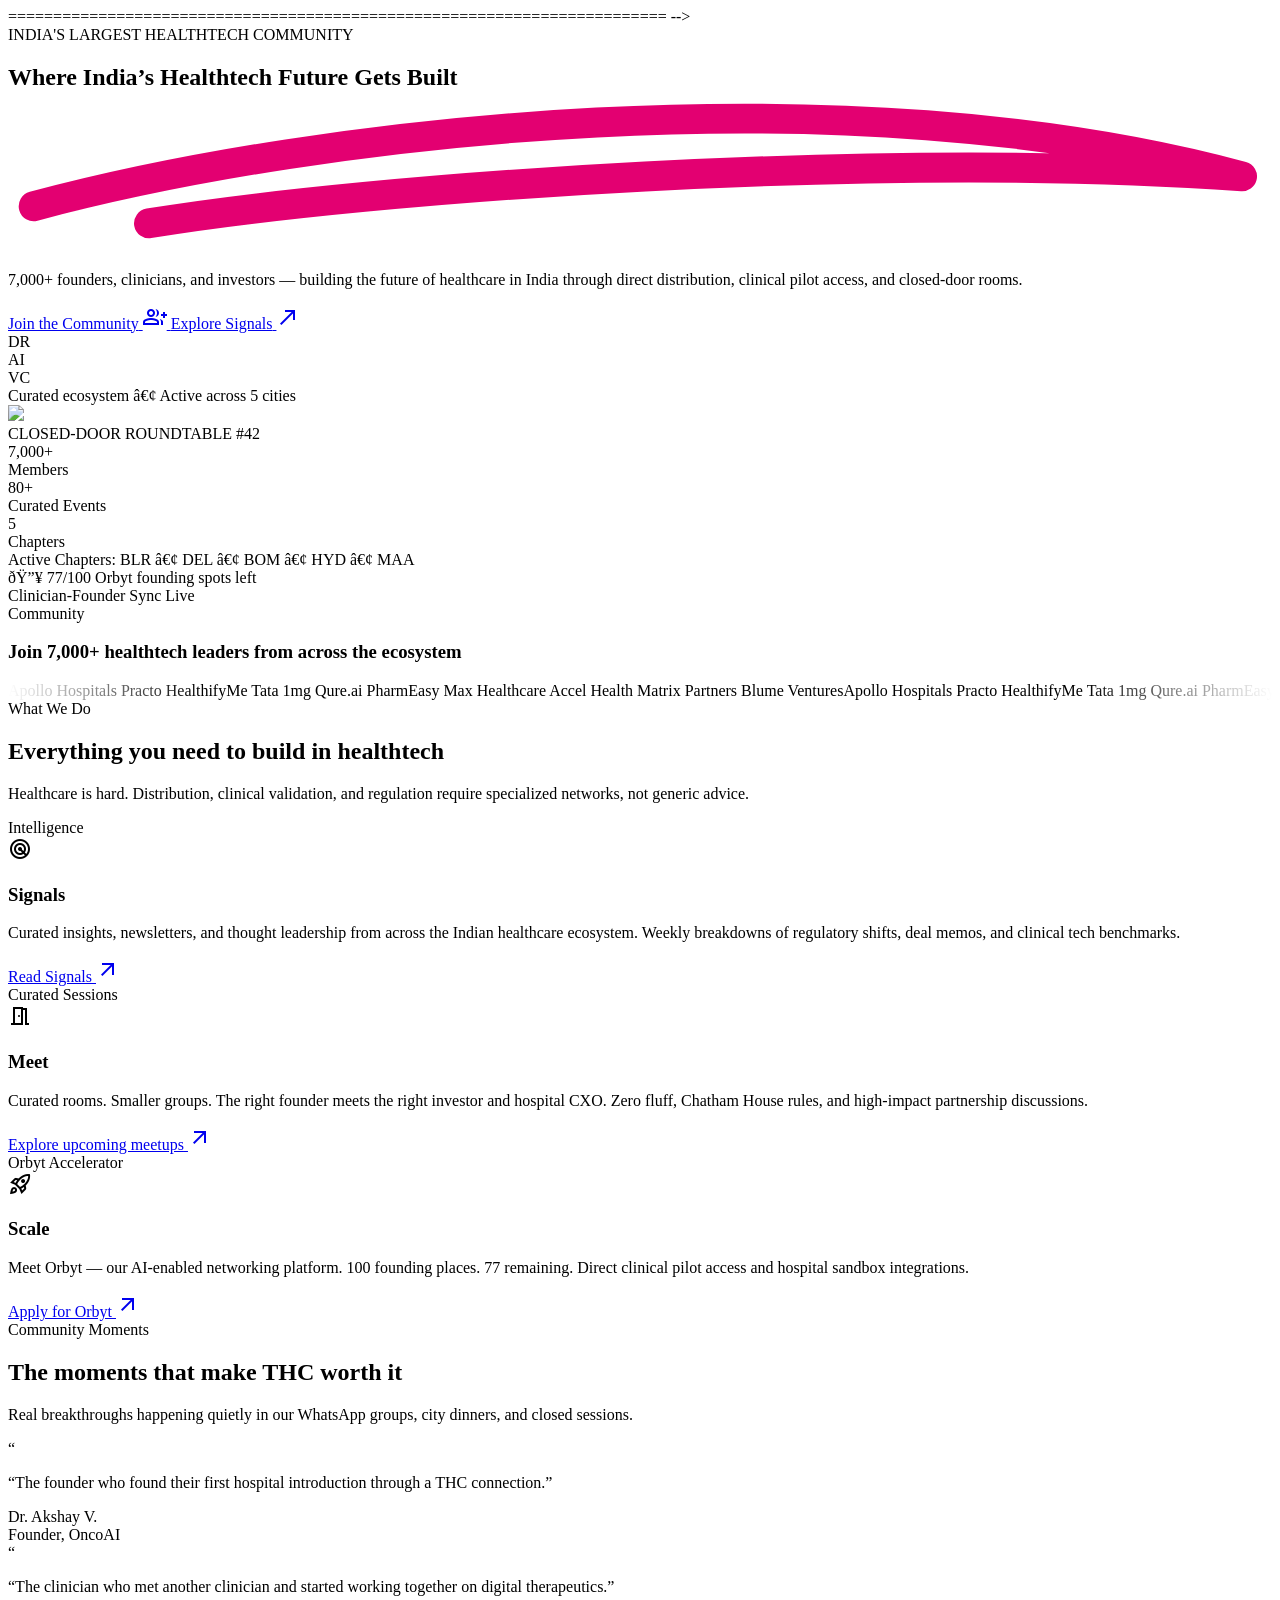
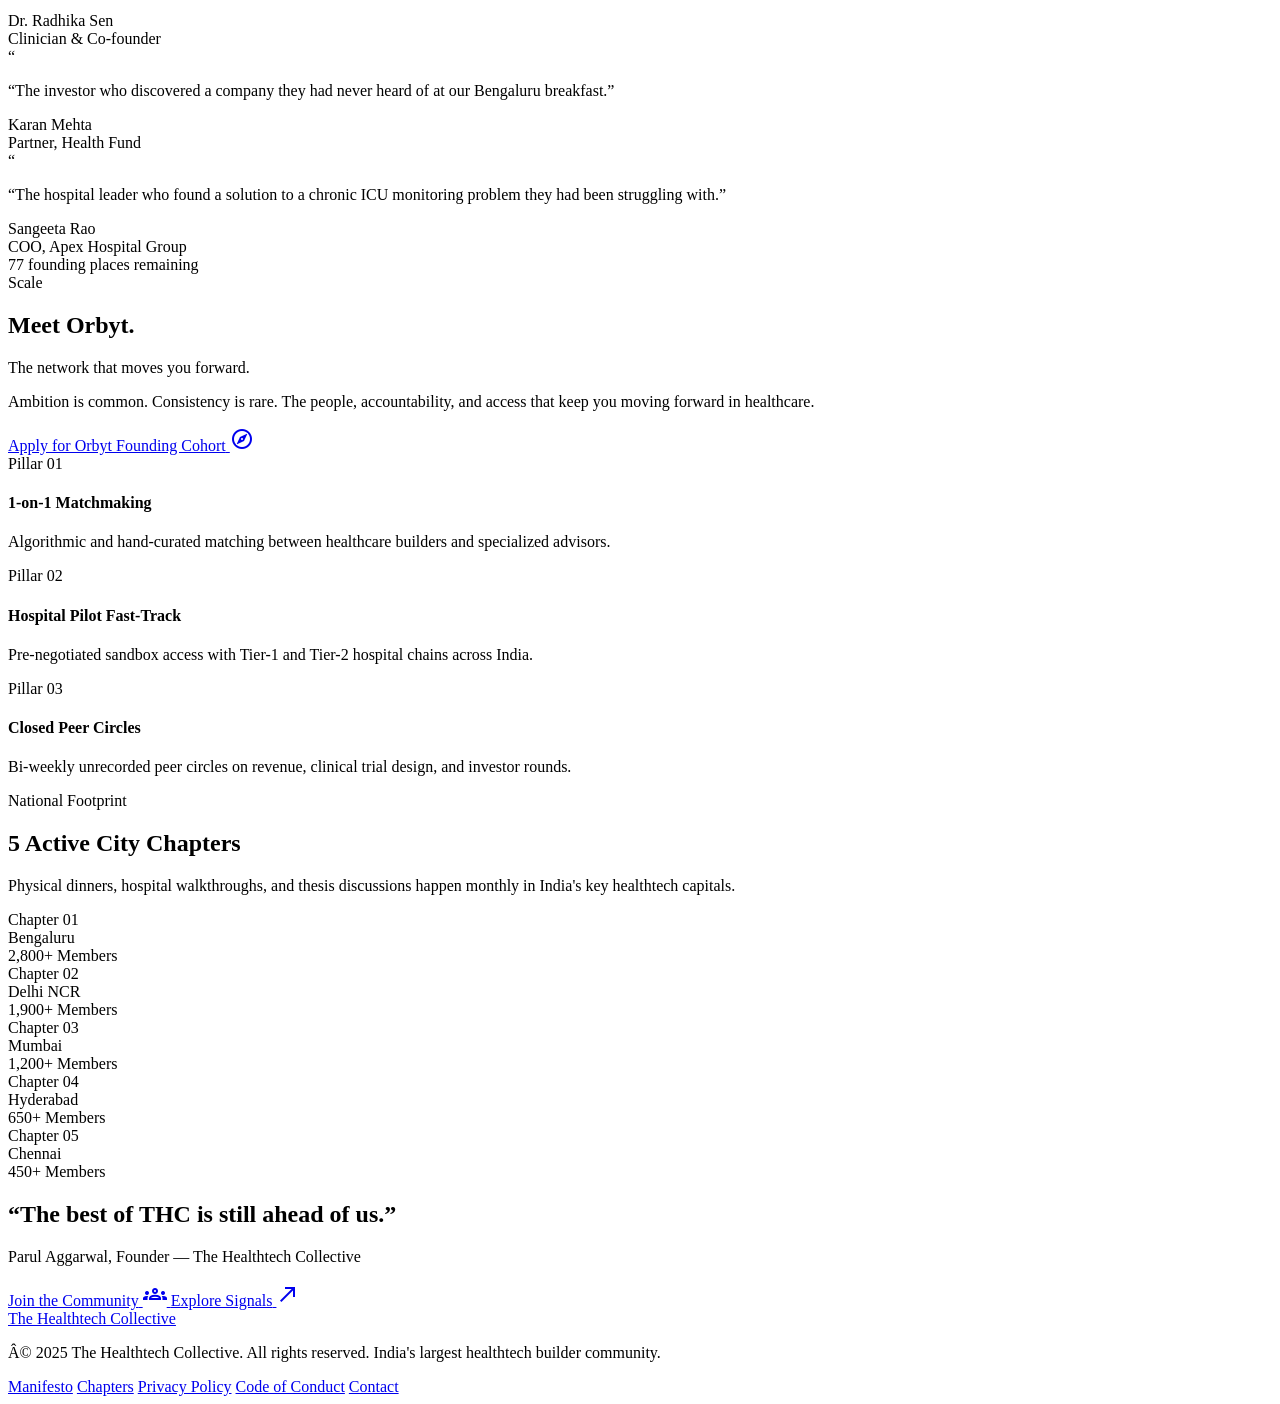
==== v1/index.html @ e07d13de "Update redesign with V4 improvements, V2 Orbyt section, and typography updates" ====
<!DOCTYPE html>



<html class="scroll-smooth" lang="en"><head>

<meta charset="utf-8"/>

<meta content="width=device-width, initial-scale=1.0" name="viewport"/>

<title>The Healthtech Collective | India's Largest Healthtech Community</title>

<!-- Google Fonts: Playfair Display for editorial headlines, DM Sans for body typography -->

<link href="https://fonts.googleapis.com" rel="preconnect"/>

<link crossorigin="" href="https://fonts.gstatic.com" rel="preconnect"/>

<link href="https://fonts.googleapis.com/css2?family=DM+Sans:ital,opsz,wght@0,9..40,300;0,9..40,400;0,9..40,500;0,9..40,600;0,9..40,700;1,9..40,400;1,9..40,500&amp;family=Playfair+Display:ital,wght@0,400;0,500;0,600;0,700;1,400;1,600&amp;family=Public+Sans:wght@400;500;600;700;800;900&amp;display=swap" rel="stylesheet"/>

<!-- Material Symbols Outlined -->

<link href="https://fonts.googleapis.com/css2?family=Material+Symbols+Outlined:wght,FILL@100..700,0..1&amp;display=swap" rel="stylesheet"/>

<link href="https://fonts.googleapis.com/css2?family=Material+Symbols+Outlined:wght,FILL@100..700,0..1&amp;display=swap" rel="stylesheet"/>

<!-- Tailwind CSS via CDN -->

<script src="https://cdn.tailwindcss.com?plugins=forms,container-queries"></script>

<script id="tailwind-config">

    tailwind.config = {

      darkMode: "class",

      theme: {

        extend: {

          colors: {

            surface: "#FAF7F2",

            "on-surface": "#0F0E0D",

            "on-surface-variant": "#4A4744",

            primary: "#E30071",

            "on-primary": "#FFFFFF",

            navy: "#0D1B3E",

            orbyt: "#FF4500",

            "outline-variant": "#0F0E0D"

          },

          borderRadius: {

            "DEFAULT": "0.5rem",

            "lg": "1rem",

            "xl": "1.5rem",

            "full": "9999px"

          },

          fontFamily: {

            headline: ["Public Sans", "sans-serif"],

            display: ["Playfair Display", "serif"],

            serif: ["Playfair Display", "serif"],

            body: ["DM Sans", "sans-serif"],

            label: ["Public Sans", "sans-serif"]

          }

        },

      },

    }

  </script>

<style>

    @keyframes marquee {

      0% { transform: translateX(0%); }

      100% { transform: translateX(-50%); }

    }

    .animate-marquee {

      display: flex;

      width: 200%;

      animation: marquee 32s linear infinite;

    }

    .animate-marquee:hover {

      animation-play-state: paused;

    }

    .mask-fade {

      mask-image: linear-gradient(to right, transparent, black 15%, black 85%, transparent);

      -webkit-mask-image: linear-gradient(to right, transparent, black 15%, black 85%, transparent);

    }

    ::selection {

      background-color: #E30071;

      color: #FAF7F2;

    }

  </style>

</head>

<body class="bg-[#FAF7F2] text-[#0F0E0D] font-body selection:bg-[#E30071] selection:text-white antialiased overflow-x-hidden">


       ========================================================================= -->

<section class="min-h-[942px] pt-36 pb-20 px-8 flex items-center bg-[#FAF7F2] relative overflow-hidden">

<!-- Faint background grain/accent -->

<div class="absolute inset-0 pointer-events-none opacity-40 bg-[radial-gradient(#0F0E0D_0.75px,transparent_0.75px)] [background-size:24px_24px]"></div>

<div class="max-w-7xl mx-auto w-full grid grid-cols-1 md:grid-cols-12 gap-12 items-center relative z-10">

<!-- Left Column (7 cols) -->

<div class="md:col-span-7 flex flex-col items-start">

<!-- Community Badge -->

<div class="inline-flex items-center gap-2 px-3.5 py-1 rounded-full bg-[#0F0E0D]/5 border border-[#0F0E0D]/10 text-[11px] font-bold tracking-[0.08em] uppercase text-[#0F0E0D]/70 mb-6 font-headline">

<span class="w-2 h-2 rounded-full bg-[#E30071] animate-ping"></span>

          INDIA'S LARGEST HEALTHTECH COMMUNITY

        </div>

<!-- Editorial H1 -->

<h1 class="font-serif text-5xl sm:text-6xl lg:text-[70px] leading-[1.06] text-[#0F0E0D] tracking-tight font-normal">

          Where India’s Healthtech Future Gets

          <span class="relative inline-block italic font-serif ml-1 pr-2">

            Built

            <!-- Hand-drawn pink scribble underline curve -->

<svg class="absolute -bottom-2.5 left-0 w-full overflow-visible pointer-events-none" fill="none" viewbox="0 0 148 18" xmlns="http://www.w3.org/2000/svg">

<path d="M3 13.5C36.5 4.5 98.2 -2.5 144.5 10C102.5 7 42.8 11.2 16.5 15.5" stroke="#E30071" stroke-linecap="round" stroke-linejoin="round" stroke-width="3.5"></path>

</svg>

</span>

</h1>

<!-- Subtext -->

<p class="font-body text-lg sm:text-xl text-[#0F0E0D]/70 max-w-xl leading-relaxed mt-7">

          7,000+ founders, clinicians, and investors — building the future of healthcare in India through direct distribution, clinical pilot access, and closed-door rooms.

        </p>

<!-- CTA Cluster -->

<div class="mt-9 flex flex-wrap items-center gap-4">

<a class="bg-[#E30071] text-white font-medium text-base px-8 py-3.5 rounded-full shadow-lg shadow-[#E30071]/25 hover:bg-[#c90064] active:scale-95 transition-all inline-flex items-center gap-2.5" href="#join">

<span>Join the Community</span>

<span class="material-symbols-outlined text-[18px]">group_add</span>

</a>

<a class="border border-[#0F0E0D]/20 hover:border-[#0F0E0D] text-[#0F0E0D] font-medium text-base px-8 py-3.5 rounded-full hover:bg-[#0F0E0D]/5 active:scale-95 transition-all inline-flex items-center gap-2" href="#signals">

<span>Explore Signals</span>

<span class="material-symbols-outlined text-[18px]">north_east</span>

</a>

</div>

<!-- Micro Social Proof below CTAs -->

<div class="mt-8 flex items-center gap-4 text-xs text-[#0F0E0D]/60">

<div class="flex -space-x-2">

<div class="w-7 h-7 rounded-full bg-[#0D1B3E] text-white flex items-center justify-center font-bold text-[10px] border-2 border-[#FAF7F2]">DR</div>

<div class="w-7 h-7 rounded-full bg-[#E30071] text-white flex items-center justify-center font-bold text-[10px] border-2 border-[#FAF7F2]">AI</div>

<div class="w-7 h-7 rounded-full bg-slate-700 text-white flex items-center justify-center font-bold text-[10px] border-2 border-[#FAF7F2]">VC</div>

</div>

<span>Curated ecosystem â€¢ Active across 5 cities</span>

</div>

</div>

<!-- Right Column (5 cols) - Interactive Editorial Card Stack -->

<div class="md:col-span-5 relative">

<div class="relative bg-white/80 backdrop-blur-md border border-[#0F0E0D]/10 rounded-3xl p-8 shadow-xl shadow-[#0F0E0D]/5">

<!-- Main Hero Image Context -->

<div class="relative w-full h-56 rounded-2xl overflow-hidden mb-6 border border-[#0F0E0D]/10 bg-[#FAF7F2]">

<img class="w-full h-full object-cover" data-alt="A sophisticated editorial photograph of diverse Indian healthcare innovators and doctors collaborating closely around a sleek wooden conference table in a sunlit Bangalore innovation studio. Natural warm lighting highlights thoughtful discussion, notebooks, medical technology devices, and espresso cups. The overall visual aesthetic is polished, warm cream, high-end editorial and authentic." src="https://lh3.googleusercontent.com/aida-public/[base64]"/>

<div class="absolute top-3 left-3 bg-[#FAF7F2]/90 backdrop-blur-md px-3 py-1 rounded-full border border-[#0F0E0D]/10 text-[10px] font-bold tracking-wider text-[#0F0E0D] uppercase font-headline">

              CLOSED-DOOR ROUNDTABLE #42

            </div>

</div>

<!-- Stat Matrix Grid -->

<div class="grid grid-cols-3 gap-4 pb-6 border-b border-[#0F0E0D]/10 text-center">

<div>

<div class="font-serif text-2xl font-bold text-[#0F0E0D]">7,000+</div>

<div class="text-[11px] uppercase tracking-wider text-[#0F0E0D]/60 font-semibold font-headline mt-1">Members</div>

</div>

<div class="border-x border-[#0F0E0D]/10">

<div class="font-serif text-2xl font-bold text-[#0F0E0D]">80+</div>

<div class="text-[11px] uppercase tracking-wider text-[#0F0E0D]/60 font-semibold font-headline mt-1">Curated Events</div>

</div>

<div>

<div class="font-serif text-2xl font-bold text-[#0F0E0D]">5</div>

<div class="text-[11px] uppercase tracking-wider text-[#0F0E0D]/60 font-semibold font-headline mt-1">Chapters</div>

</div>

</div>

<!-- Chapters Footprint -->

<div class="mt-5 flex items-center justify-between">

<span class="text-xs font-medium text-[#0F0E0D]/70">Active Chapters:</span>

<span class="text-xs font-semibold text-[#0F0E0D]">BLR â€¢ DEL â€¢ BOM â€¢ HYD â€¢ MAA</span>

</div>

</div>

<!-- Floating Scarcity Pill Badge -->

<div class="absolute -bottom-5 -left-4 bg-[#0D1B3E] text-white px-4 py-2.5 rounded-full text-xs font-semibold shadow-lg shadow-[#0D1B3E]/30 flex items-center gap-2 border border-white/10">

<span class="text-base">ðŸ”¥</span>

<span>77/100 Orbyt founding spots left</span>

</div>

<!-- Floating Clinician tag badge top right -->

<div class="absolute -top-4 -right-3 bg-white border border-[#0F0E0D]/10 text-[#0F0E0D] px-3.5 py-1.5 rounded-full text-xs font-medium shadow-md flex items-center gap-2">

<span class="w-2 h-2 rounded-full bg-emerald-500"></span>

<span>Clinician-Founder Sync Live</span>

</div>

</div>

</div>

</section>

<!-- =========================================================================

       3. SOCIAL PROOF LOGO STRIP (Marquee)

       ========================================================================= -->

<section class="bg-[#FAF7F2] py-14 border-y border-[#0F0E0D]/10 overflow-hidden">

<div class="max-w-7xl mx-auto px-8 mb-6 text-center">

<span class="block uppercase text-[#E30071] text-[11px] font-bold tracking-[0.15em] mb-2 font-headline">Community</span>

<h3 class="text-xl md:text-2xl font-medium text-[#0F0E0D]">

        Join 7,000+ healthtech leaders from across the ecosystem

      </h3>

</div>

<!-- Infinite Marquee with linear fade masks -->

<div class="relative w-full overflow-hidden mask-fade py-3">

<div class="animate-marquee flex items-center gap-12 whitespace-nowrap">

<!-- Logo Text Badges Loop 1 -->

<div class="flex items-center gap-12 text-[#0F0E0D]/70 font-headline font-bold text-lg tracking-tight">

<span class="px-5 py-2.5 rounded-xl bg-white/60 border border-[#0F0E0D]/10 flex items-center gap-2"><span class="w-2 h-2 rounded-full bg-[#0D1B3E]"></span>Apollo Hospitals</span>

<span class="px-5 py-2.5 rounded-xl bg-white/60 border border-[#0F0E0D]/10 flex items-center gap-2"><span class="w-2 h-2 rounded-full bg-cyan-600"></span>Practo</span>

<span class="px-5 py-2.5 rounded-xl bg-white/60 border border-[#0F0E0D]/10 flex items-center gap-2"><span class="w-2 h-2 rounded-full bg-rose-600"></span>HealthifyMe</span>

<span class="px-5 py-2.5 rounded-xl bg-white/60 border border-[#0F0E0D]/10 flex items-center gap-2"><span class="w-2 h-2 rounded-full bg-amber-500"></span>Tata 1mg</span>

<span class="px-5 py-2.5 rounded-xl bg-white/60 border border-[#0F0E0D]/10 flex items-center gap-2"><span class="w-2 h-2 rounded-full bg-blue-500"></span>Qure.ai</span>

<span class="px-5 py-2.5 rounded-xl bg-white/60 border border-[#0F0E0D]/10 flex items-center gap-2"><span class="w-2 h-2 rounded-full bg-indigo-500"></span>PharmEasy</span>

<span class="px-5 py-2.5 rounded-xl bg-white/60 border border-[#0F0E0D]/10 flex items-center gap-2"><span class="w-2 h-2 rounded-full bg-emerald-600"></span>Max Healthcare</span>

<span class="px-5 py-2.5 rounded-xl bg-white/60 border border-[#0F0E0D]/10 flex items-center gap-2"><span class="w-2 h-2 rounded-full bg-slate-800"></span>Accel Health</span>

<span class="px-5 py-2.5 rounded-xl bg-white/60 border border-[#0F0E0D]/10 flex items-center gap-2"><span class="w-2 h-2 rounded-full bg-purple-600"></span>Matrix Partners</span>

<span class="px-5 py-2.5 rounded-xl bg-white/60 border border-[#0F0E0D]/10 flex items-center gap-2"><span class="w-2 h-2 rounded-full bg-teal-600"></span>Blume Ventures</span>

</div>

<!-- Logo Text Badges Loop 2 (Duplicate for Seamless Marquee) -->

<div class="flex items-center gap-12 text-[#0F0E0D]/70 font-headline font-bold text-lg tracking-tight">

<span class="px-5 py-2.5 rounded-xl bg-white/60 border border-[#0F0E0D]/10 flex items-center gap-2"><span class="w-2 h-2 rounded-full bg-[#0D1B3E]"></span>Apollo Hospitals</span>

<span class="px-5 py-2.5 rounded-xl bg-white/60 border border-[#0F0E0D]/10 flex items-center gap-2"><span class="w-2 h-2 rounded-full bg-cyan-600"></span>Practo</span>

<span class="px-5 py-2.5 rounded-xl bg-white/60 border border-[#0F0E0D]/10 flex items-center gap-2"><span class="w-2 h-2 rounded-full bg-rose-600"></span>HealthifyMe</span>

<span class="px-5 py-2.5 rounded-xl bg-white/60 border border-[#0F0E0D]/10 flex items-center gap-2"><span class="w-2 h-2 rounded-full bg-amber-500"></span>Tata 1mg</span>

<span class="px-5 py-2.5 rounded-xl bg-white/60 border border-[#0F0E0D]/10 flex items-center gap-2"><span class="w-2 h-2 rounded-full bg-blue-500"></span>Qure.ai</span>

<span class="px-5 py-2.5 rounded-xl bg-white/60 border border-[#0F0E0D]/10 flex items-center gap-2"><span class="w-2 h-2 rounded-full bg-indigo-500"></span>PharmEasy</span>

<span class="px-5 py-2.5 rounded-xl bg-white/60 border border-[#0F0E0D]/10 flex items-center gap-2"><span class="w-2 h-2 rounded-full bg-emerald-600"></span>Max Healthcare</span>

<span class="px-5 py-2.5 rounded-xl bg-white/60 border border-[#0F0E0D]/10 flex items-center gap-2"><span class="w-2 h-2 rounded-full bg-slate-800"></span>Accel Health</span>

<span class="px-5 py-2.5 rounded-xl bg-white/60 border border-[#0F0E0D]/10 flex items-center gap-2"><span class="w-2 h-2 rounded-full bg-purple-600"></span>Matrix Partners</span>

<span class="px-5 py-2.5 rounded-xl bg-white/60 border border-[#0F0E0D]/10 flex items-center gap-2"><span class="w-2 h-2 rounded-full bg-teal-600"></span>Blume Ventures</span>

</div>

</div>

</div>

</section>

<!-- =========================================================================

       4. PILLARS SECTION (Stark Contrast: Ink-Dark Navy #0D1B3E)

       ========================================================================= -->

<section class="bg-[#0D1B3E] py-28 px-8 text-white relative overflow-hidden" id="pillars">

<!-- Ambient radial glow behind cards -->

<div class="absolute -top-40 -right-40 w-96 h-96 bg-[#7F30D0]/20 rounded-full blur-3xl pointer-events-none"></div>

<div class="absolute -bottom-40 -left-40 w-96 h-96 bg-cyan-500/15 rounded-full blur-3xl pointer-events-none"></div>

<div class="max-w-7xl mx-auto relative z-10">

<!-- Section Header -->

<div class="max-w-3xl">

<span class="text-cyan-300 uppercase text-[11px] font-bold tracking-[0.15em] block mb-3 font-headline">What We Do</span>

<h2 class="font-serif text-4xl sm:text-5xl font-normal text-white leading-tight">

          Everything you need to build in healthtech

        </h2>

<p class="text-white/70 text-lg sm:text-xl mt-4 leading-relaxed font-body">

          Healthcare is hard. Distribution, clinical validation, and regulation require specialized networks, not generic advice.

        </p>

</div>

<!-- 3 Pillar Cards Grid -->

<div class="grid grid-cols-1 md:grid-cols-3 gap-8 mt-16" id="signals">

<!-- Card 1: Signals -->

<div class="bg-white/[0.04] border border-white/10 rounded-3xl p-8 hover:bg-white/[0.08] hover:border-cyan-400/40 transition-all duration-300 flex flex-col justify-between group">

<div>

<div class="flex items-center justify-between mb-8">

<span class="text-[10px] uppercase font-bold tracking-[0.15em] text-cyan-400 font-headline bg-cyan-400/10 px-3 py-1 rounded-full border border-cyan-400/20">

                Intelligence

              </span>

<div class="w-12 h-12 rounded-2xl bg-cyan-400/10 border border-cyan-400/20 flex items-center justify-center text-cyan-300 group-hover:scale-110 transition-transform">

<span class="material-symbols-outlined text-[24px]">radar</span>

</div>

</div>

<h3 class="font-serif text-2xl text-white mb-3 font-normal">Signals</h3>

<p class="text-white/70 text-base leading-relaxed font-body">

              Curated insights, newsletters, and thought leadership from across the Indian healthcare ecosystem. Weekly breakdowns of regulatory shifts, deal memos, and clinical tech benchmarks.

            </p>

</div>

<div class="mt-8 pt-6 border-t border-white/10">

<a class="text-cyan-300 group-hover:text-cyan-200 text-sm font-semibold inline-flex items-center gap-1.5 transition-colors" href="#signals">

<span>Read Signals</span>

<span class="material-symbols-outlined text-[16px]">arrow_outward</span>

</a>

</div>

</div>

<!-- Card 2: Meet -->

<div class="bg-white/[0.04] border border-white/10 rounded-3xl p-8 hover:bg-white/[0.08] hover:border-amber-300/40 transition-all duration-300 flex flex-col justify-between group">

<div>

<div class="flex items-center justify-between mb-8">

<span class="text-[10px] uppercase font-bold tracking-[0.15em] text-amber-300 font-headline bg-amber-300/10 px-3 py-1 rounded-full border border-amber-300/20">

                Curated Sessions

              </span>

<div class="w-12 h-12 rounded-2xl bg-amber-300/10 border border-amber-300/20 flex items-center justify-center text-amber-200 group-hover:scale-110 transition-transform">

<span class="material-symbols-outlined text-[24px]">meeting_room</span>

</div>

</div>

<h3 class="font-serif text-2xl text-white mb-3 font-normal">Meet</h3>

<p class="text-white/70 text-base leading-relaxed font-body">

              Curated rooms. Smaller groups. The right founder meets the right investor and hospital CXO. Zero fluff, Chatham House rules, and high-impact partnership discussions.

            </p>

</div>

<div class="mt-8 pt-6 border-t border-white/10">

<a class="text-amber-200 group-hover:text-amber-100 text-sm font-semibold inline-flex items-center gap-1.5 transition-colors" href="#pillars">

<span>Explore upcoming meetups</span>

<span class="material-symbols-outlined text-[16px]">arrow_outward</span>

</a>

</div>

</div>

<!-- Card 3: Scale (Orbyt) -->

<div class="bg-white/[0.04] border border-white/10 rounded-3xl p-8 hover:bg-white/[0.08] hover:border-rose-400/40 transition-all duration-300 flex flex-col justify-between group">

<div>

<div class="flex items-center justify-between mb-8">

<span class="text-[10px] uppercase font-bold tracking-[0.15em] text-rose-400 font-headline bg-rose-400/10 px-3 py-1 rounded-full border border-rose-400/20">

                Orbyt Accelerator

              </span>

<div class="w-12 h-12 rounded-2xl bg-rose-400/10 border border-rose-400/20 flex items-center justify-center text-rose-300 group-hover:scale-110 transition-transform">

<span class="material-symbols-outlined text-[24px]">rocket_launch</span>

</div>

</div>

<h3 class="font-serif text-2xl text-white mb-3 font-normal">Scale</h3>

<p class="text-white/70 text-base leading-relaxed font-body">

              Meet Orbyt — our AI-enabled networking platform. 100 founding places. 77 remaining. Direct clinical pilot access and hospital sandbox integrations.

            </p>

</div>

<div class="mt-8 pt-6 border-t border-white/10">

<a class="text-rose-300 group-hover:text-rose-200 text-sm font-semibold inline-flex items-center gap-1.5 transition-colors" href="#orbyt">

<span>Apply for Orbyt</span>

<span class="material-symbols-outlined text-[16px]">arrow_outward</span>

</a>

</div>

</div>

</div>

</div>

</section>

<!-- =========================================================================

       5. IMPACT STORIES

       ========================================================================= -->

<section class="bg-[#FAF7F2] py-28 px-8" id="impact">

<div class="max-w-7xl mx-auto">

<!-- Section Header -->

<div class="max-w-3xl">

<span class="uppercase text-[#E30071] text-[11px] font-bold tracking-[0.15em] block mb-3 font-headline">Community Moments</span>

<h2 class="font-serif text-4xl sm:text-5xl text-[#0F0E0D] font-normal leading-tight">

          The moments that make THC worth it

        </h2>

<p class="text-[#0F0E0D]/65 text-lg mt-3 font-body">

          Real breakthroughs happening quietly in our WhatsApp groups, city dinners, and closed sessions.

        </p>

</div>

<!-- 4 Quote Cards Grid -->

<div class="grid grid-cols-1 sm:grid-cols-2 lg:grid-cols-4 gap-6 mt-16">

<!-- Quote Card 1 -->

<div class="bg-white/80 border border-[#0F0E0D]/10 p-7 rounded-2xl shadow-sm hover:border-[#0F0E0D]/30 transition-all flex flex-col justify-between group">

<div>

<div class="text-[#E30071] font-serif text-4xl mb-4 leading-none">“</div>

<p class="font-body text-[#0F0E0D] text-base leading-relaxed italic">

              “The founder who found their first hospital introduction through a THC connection.”

            </p>

</div>

<div class="mt-8 pt-5 border-t border-[#0F0E0D]/10">

<div class="font-bold text-sm text-[#0F0E0D]">Dr. Akshay V.</div>

<div class="inline-block mt-1 text-[11px] uppercase font-semibold tracking-wider text-[#0F0E0D]/60 bg-[#0F0E0D]/5 px-2.5 py-0.5 rounded-full font-headline">

              Founder, OncoAI

            </div>

</div>

</div>

<!-- Quote Card 2 -->

<div class="bg-white/80 border border-[#0F0E0D]/10 p-7 rounded-2xl shadow-sm hover:border-[#0F0E0D]/30 transition-all flex flex-col justify-between group">

<div>

<div class="text-[#E30071] font-serif text-4xl mb-4 leading-none">“</div>

<p class="font-body text-[#0F0E0D] text-base leading-relaxed italic">

              “The clinician who met another clinician and started working together on digital therapeutics.”

            </p>

</div>

<div class="mt-8 pt-5 border-t border-[#0F0E0D]/10">

<div class="font-bold text-sm text-[#0F0E0D]">Dr. Radhika Sen</div>

<div class="inline-block mt-1 text-[11px] uppercase font-semibold tracking-wider text-[#0F0E0D]/60 bg-[#0F0E0D]/5 px-2.5 py-0.5 rounded-full font-headline">

              Clinician &amp; Co-founder

            </div>

</div>

</div>

<!-- Quote Card 3 -->

<div class="bg-white/80 border border-[#0F0E0D]/10 p-7 rounded-2xl shadow-sm hover:border-[#0F0E0D]/30 transition-all flex flex-col justify-between group">

<div>

<div class="text-[#E30071] font-serif text-4xl mb-4 leading-none">“</div>

<p class="font-body text-[#0F0E0D] text-base leading-relaxed italic">

              “The investor who discovered a company they had never heard of at our Bengaluru breakfast.”

            </p>

</div>

<div class="mt-8 pt-5 border-t border-[#0F0E0D]/10">

<div class="font-bold text-sm text-[#0F0E0D]">Karan Mehta</div>

<div class="inline-block mt-1 text-[11px] uppercase font-semibold tracking-wider text-[#0F0E0D]/60 bg-[#0F0E0D]/5 px-2.5 py-0.5 rounded-full font-headline">

              Partner, Health Fund

            </div>

</div>

</div>

<!-- Quote Card 4 -->

<div class="bg-white/80 border border-[#0F0E0D]/10 p-7 rounded-2xl shadow-sm hover:border-[#0F0E0D]/30 transition-all flex flex-col justify-between group">

<div>

<div class="text-[#E30071] font-serif text-4xl mb-4 leading-none">“</div>

<p class="font-body text-[#0F0E0D] text-base leading-relaxed italic">

              “The hospital leader who found a solution to a chronic ICU monitoring problem they had been struggling with.”

            </p>

</div>

<div class="mt-8 pt-5 border-t border-[#0F0E0D]/10">

<div class="font-bold text-sm text-[#0F0E0D]">Sangeeta Rao</div>

<div class="inline-block mt-1 text-[11px] uppercase font-semibold tracking-wider text-[#0F0E0D]/60 bg-[#0F0E0D]/5 px-2.5 py-0.5 rounded-full font-headline">

              COO, Apex Hospital Group

            </div>

</div>

</div>

</div>

</div>

</section>

<!-- =========================================================================

       6. ORBYT SECTION (Pure Black #000000 with Atmospheric Red-Orange Glow)

       ========================================================================= -->

<section class="bg-black py-32 px-8 text-white relative overflow-hidden" id="orbyt">

<!-- Atmospheric glows -->

<div class="absolute top-0 right-1/4 w-[500px] h-[500px] bg-[#FF4500]/20 rounded-full blur-[120px] pointer-events-none"></div>

<div class="absolute bottom-0 left-1/4 w-[450px] h-[450px] bg-[#E30071]/15 rounded-full blur-[140px] pointer-events-none"></div>

<div class="max-w-5xl mx-auto text-center relative z-10 flex flex-col items-center">

<!-- Scarcity Badge -->

<div class="inline-flex items-center gap-2 px-4 py-1.5 rounded-full bg-[#FF4500]/10 border border-[#FF4500]/40 text-[#FF4500] text-xs font-semibold uppercase tracking-wider mb-6">

<span class="w-1.5 h-1.5 rounded-full bg-[#FF4500] animate-pulse"></span>

        77 founding places remaining

      </div>

<!-- Small label -->

<span class="text-[#FF4500] uppercase text-xs font-bold tracking-[0.2em] mb-3 block font-headline">

        Scale

      </span>

<!-- Huge Editorial Headline -->

<h2 class="font-serif text-6xl sm:text-7xl lg:text-8xl font-normal text-white mb-4 tracking-tight">

        Meet Orbyt.

      </h2>

<!-- Subheading -->

<p class="text-2xl sm:text-3xl text-white/90 font-light mb-6">

        The network that moves you forward.

      </p>

<!-- Body Copy -->

<p class="text-white/65 max-w-2xl text-lg sm:text-xl font-body leading-relaxed mb-12">

        Ambition is common. Consistency is rare. The people, accountability, and access that keep you moving forward in healthcare.

      </p>

<!-- CTA Button -->

<a class="bg-gradient-to-r from-[#FF4500] to-[#E30071] text-white font-semibold text-base px-10 py-4 rounded-full shadow-xl shadow-[#FF4500]/30 hover:opacity-95 active:scale-95 transition-all inline-flex items-center gap-3" href="#join">

<span>Apply for Orbyt Founding Cohort</span>

<span class="material-symbols-outlined text-[20px]">explore</span>

</a>

<!-- Orbyt Feature Highlights Row -->

<div class="grid grid-cols-1 md:grid-cols-3 gap-6 w-full max-w-4xl mt-20 pt-12 border-t border-white/10 text-left">

<div class="p-6 rounded-2xl bg-white/[0.03] border border-white/10">

<div class="text-[#FF4500] font-headline font-bold text-xs uppercase tracking-wider mb-2">Pillar 01</div>

<h4 class="text-white font-semibold text-lg mb-2">1-on-1 Matchmaking</h4>

<p class="text-white/60 text-sm leading-relaxed">Algorithmic and hand-curated matching between healthcare builders and specialized advisors.</p>

</div>

<div class="p-6 rounded-2xl bg-white/[0.03] border border-white/10">

<div class="text-[#FF4500] font-headline font-bold text-xs uppercase tracking-wider mb-2">Pillar 02</div>

<h4 class="text-white font-semibold text-lg mb-2">Hospital Pilot Fast-Track</h4>

<p class="text-white/60 text-sm leading-relaxed">Pre-negotiated sandbox access with Tier-1 and Tier-2 hospital chains across India.</p>

</div>

<div class="p-6 rounded-2xl bg-white/[0.03] border border-white/10">

<div class="text-[#FF4500] font-headline font-bold text-xs uppercase tracking-wider mb-2">Pillar 03</div>

<h4 class="text-white font-semibold text-lg mb-2">Closed Peer Circles</h4>

<p class="text-white/60 text-sm leading-relaxed">Bi-weekly unrecorded peer circles on revenue, clinical trial design, and investor rounds.</p>

</div>

</div>

</div>

</section>

<!-- =========================================================================

       7. CHAPTERS SECTION (City hubs across India)

       ========================================================================= -->

<section class="bg-[#FAF7F2] py-24 px-8 border-b border-[#0F0E0D]/10" id="chapters">

<div class="max-w-7xl mx-auto">

<div class="flex flex-col md:flex-row md:items-end justify-between mb-12">

<div>

<span class="uppercase text-[#E30071] text-[11px] font-bold tracking-[0.15em] block mb-2 font-headline">National Footprint</span>

<h2 class="font-serif text-3xl sm:text-4xl text-[#0F0E0D] font-normal">5 Active City Chapters</h2>

</div>

<p class="text-[#0F0E0D]/65 text-sm sm:text-base max-w-md mt-4 md:mt-0 font-body">

          Physical dinners, hospital walkthroughs, and thesis discussions happen monthly in India's key healthtech capitals.

        </p>

</div>

<div class="grid grid-cols-2 sm:grid-cols-3 lg:grid-cols-5 gap-4">

<div class="p-6 rounded-2xl bg-white/70 border border-[#0F0E0D]/10 hover:border-[#0F0E0D]/30 transition-all">

<div class="text-xs uppercase font-bold tracking-wider text-[#0F0E0D]/50 font-headline">Chapter 01</div>

<div class="text-xl font-serif text-[#0F0E0D] mt-2 mb-1">Bengaluru</div>

<div class="text-xs text-[#0F0E0D]/70">2,800+ Members</div>

</div>

<div class="p-6 rounded-2xl bg-white/70 border border-[#0F0E0D]/10 hover:border-[#0F0E0D]/30 transition-all">

<div class="text-xs uppercase font-bold tracking-wider text-[#0F0E0D]/50 font-headline">Chapter 02</div>

<div class="text-xl font-serif text-[#0F0E0D] mt-2 mb-1">Delhi NCR</div>

<div class="text-xs text-[#0F0E0D]/70">1,900+ Members</div>

</div>

<div class="p-6 rounded-2xl bg-white/70 border border-[#0F0E0D]/10 hover:border-[#0F0E0D]/30 transition-all">

<div class="text-xs uppercase font-bold tracking-wider text-[#0F0E0D]/50 font-headline">Chapter 03</div>

<div class="text-xl font-serif text-[#0F0E0D] mt-2 mb-1">Mumbai</div>

<div class="text-xs text-[#0F0E0D]/70">1,200+ Members</div>

</div>

<div class="p-6 rounded-2xl bg-white/70 border border-[#0F0E0D]/10 hover:border-[#0F0E0D]/30 transition-all">

<div class="text-xs uppercase font-bold tracking-wider text-[#0F0E0D]/50 font-headline">Chapter 04</div>

<div class="text-xl font-serif text-[#0F0E0D] mt-2 mb-1">Hyderabad</div>

<div class="text-xs text-[#0F0E0D]/70">650+ Members</div>

</div>

<div class="p-6 rounded-2xl bg-white/70 border border-[#0F0E0D]/10 hover:border-[#0F0E0D]/30 transition-all">

<div class="text-xs uppercase font-bold tracking-wider text-[#0F0E0D]/50 font-headline">Chapter 05</div>

<div class="text-xl font-serif text-[#0F0E0D] mt-2 mb-1">Chennai</div>

<div class="text-xs text-[#0F0E0D]/70">450+ Members</div>

</div>

</div>

</div>

</section>

<!-- =========================================================================

       8. FINAL CTA & FOUNDER QUOTE

       ========================================================================= -->

<section class="bg-[#FAF7F2] py-28 px-8" id="join">

<div class="max-w-4xl mx-auto text-center flex flex-col items-center">

<!-- Big Playfair Display Quote -->

<h2 class="font-serif italic text-3xl sm:text-5xl lg:text-6xl text-[#0F0E0D] leading-[1.15] mb-5">

        “The best of THC is still ahead of us.”

      </h2>

<!-- Attribution -->

<p class="text-sm font-semibold tracking-wider uppercase text-[#0F0E0D]/60 mb-12 font-headline">

        Parul Aggarwal, Founder — The Healthtech Collective

      </p>

<!-- Action Buttons -->

<div class="flex flex-wrap justify-center items-center gap-5">

<a class="bg-[#E30071] text-white font-medium text-base px-9 py-4 rounded-full shadow-lg shadow-[#E30071]/25 hover:bg-[#c90064] active:scale-95 transition-all inline-flex items-center gap-2" href="#join">

<span>Join the Community</span>

<span class="material-symbols-outlined text-[20px]">groups</span>

</a>

<a class="border border-[#0F0E0D]/20 hover:border-[#0F0E0D] text-[#0F0E0D] font-medium text-base px-8 py-4 rounded-full hover:bg-[#0F0E0D]/5 active:scale-95 transition-all inline-flex items-center gap-2" href="#signals">

<span>Explore Signals</span>

<span class="material-symbols-outlined text-[18px]">north_east</span>

</a>

</div>

</div>

</section>

<!-- =========================================================================

       9. FOOTER (Shared Component Translation)

       ========================================================================= -->

<footer class="w-full bg-[#FAF7F2] border-t border-[#0F0E0D]/10">

<div class="max-w-7xl mx-auto px-8 py-16 flex flex-col md:flex-row justify-between items-center gap-8">

<!-- Brand & Tagline -->

<div class="flex flex-col items-center md:items-start text-center md:text-left">

<a class="font-headline font-bold text-2xl text-[#0F0E0D] tracking-tight mb-2" href="#">

          The Healthtech Collective

        </a>

<p class="font-body text-sm text-[#0F0E0D]/70 max-w-md">

          Â© 2025 The Healthtech Collective. All rights reserved. India's largest healthtech builder community.

        </p>

</div>

<!-- Footer Links (Immutable casing from JSON) -->

<div class="flex flex-wrap justify-center items-center gap-6 font-body text-sm text-[#0F0E0D]/70">

<a class="hover:text-[#E30071] hover:underline transition-all duration-200" href="#">Manifesto</a>

<a class="hover:text-[#E30071] hover:underline transition-all duration-200" href="#chapters">Chapters</a>

<a class="hover:text-[#E30071] hover:underline transition-all duration-200" href="#">Privacy Policy</a>

<a class="hover:text-[#E30071] hover:underline transition-all duration-200" href="#">Code of Conduct</a>

<a class="hover:text-[#E30071] hover:underline transition-all duration-200" href="#">Contact</a>

</div>

</div>

</footer>

</body></html>
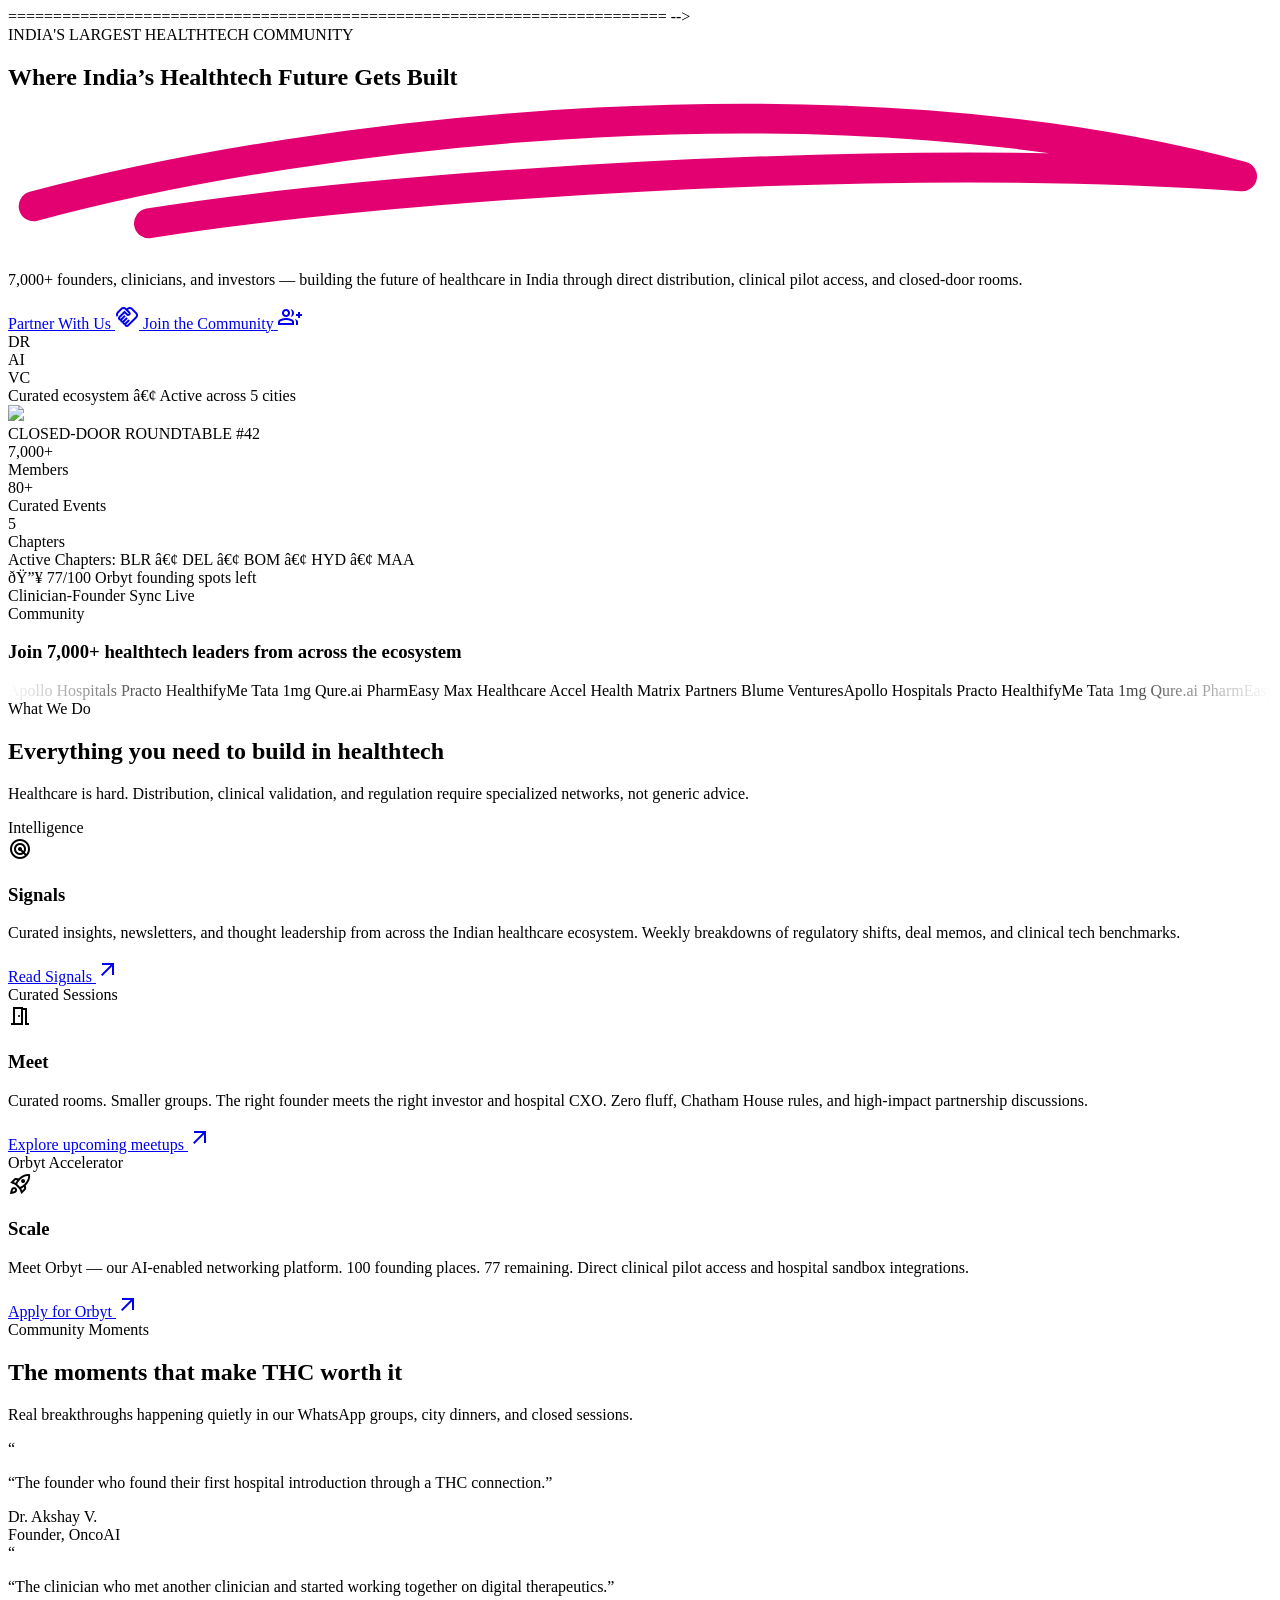
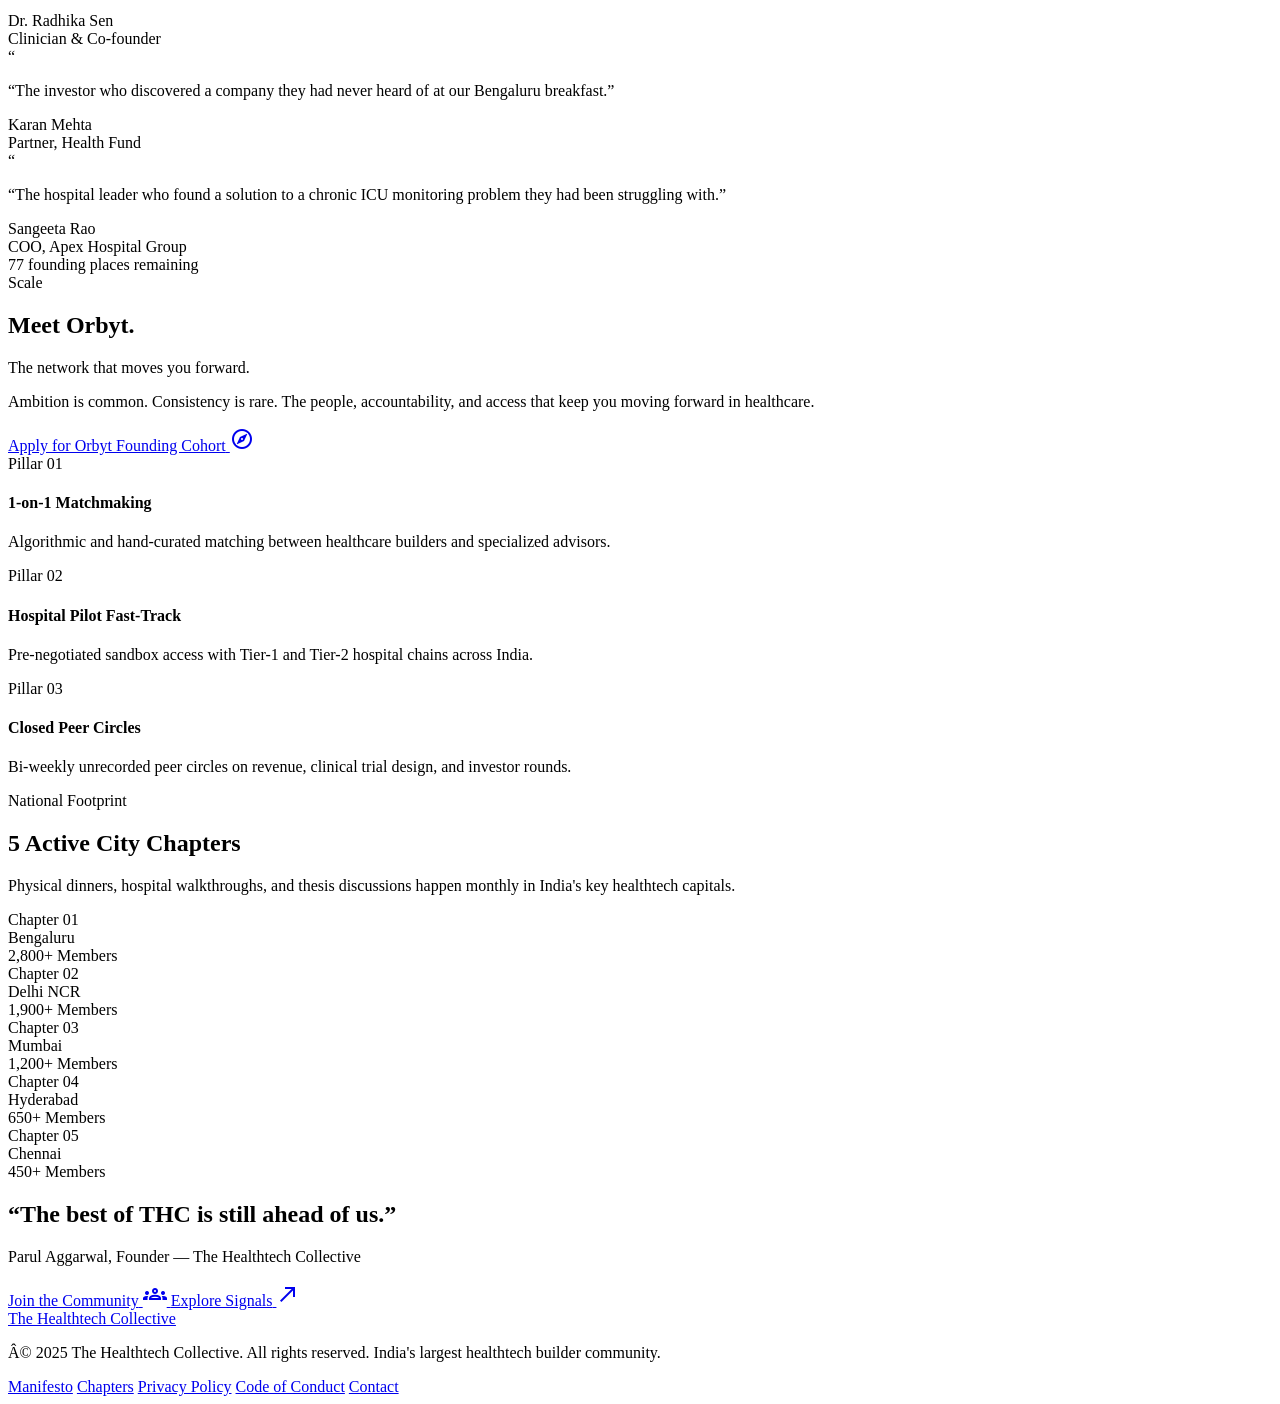
==== commit 778dcfd5: "feat(v5): reorganize site structure and add upcoming events / updated chapters section" ====
--- a/v1/index.html
+++ b/v1/index.html
@@ -1,2104 +1,2052 @@
-<!DOCTYPE html>-
--
--
--
-<html class="scroll-smooth" lang="en"><head>-
--
-<meta charset="utf-8"/>-
--
-<meta content="width=device-width, initial-scale=1.0" name="viewport"/>-
--
-<title>The Healthtech Collective | India's Largest Healthtech Community</title>-
--
-<!-- Google Fonts: Playfair Display for editorial headlines, DM Sans for body typography -->-
--
-<link href="https://fonts.googleapis.com" rel="preconnect"/>-
--
-<link crossorigin="" href="https://fonts.gstatic.com" rel="preconnect"/>-
--
-<link href="https://fonts.googleapis.com/css2?family=DM+Sans:ital,opsz,wght@0,9..40,300;0,9..40,400;0,9..40,500;0,9..40,600;0,9..40,700;1,9..40,400;1,9..40,500&amp;family=Playfair+Display:ital,wght@0,400;0,500;0,600;0,700;1,400;1,600&amp;family=Public+Sans:wght@400;500;600;700;800;900&amp;display=swap" rel="stylesheet"/>-
--
-<!-- Material Symbols Outlined -->-
--
-<link href="https://fonts.googleapis.com/css2?family=Material+Symbols+Outlined:wght,FILL@100..700,0..1&amp;display=swap" rel="stylesheet"/>-
--
-<link href="https://fonts.googleapis.com/css2?family=Material+Symbols+Outlined:wght,FILL@100..700,0..1&amp;display=swap" rel="stylesheet"/>-
--
-<!-- Tailwind CSS via CDN -->-
--
-<script src="https://cdn.tailwindcss.com?plugins=forms,container-queries"></script>-
--
-<script id="tailwind-config">-
--
-    tailwind.config = {-
--
-      darkMode: "class",-
--
-      theme: {-
--
-        extend: {-
--
-          colors: {-
--
-            surface: "#FAF7F2",-
--
-            "on-surface": "#0F0E0D",-
--
-            "on-surface-variant": "#4A4744",-
--
-            primary: "#E30071",-
--
-            "on-primary": "#FFFFFF",-
--
-            navy: "#0D1B3E",-
--
-            orbyt: "#FF4500",-
--
-            "outline-variant": "#0F0E0D"-
--
-          },-
--
-          borderRadius: {-
--
-            "DEFAULT": "0.5rem",-
--
-            "lg": "1rem",-
--
-            "xl": "1.5rem",-
--
-            "full": "9999px"-
--
-          },-
--
-          fontFamily: {-
--
-            headline: ["Public Sans", "sans-serif"],-
--
-            display: ["Playfair Display", "serif"],-
--
-            serif: ["Playfair Display", "serif"],-
--
-            body: ["DM Sans", "sans-serif"],-
--
-            label: ["Public Sans", "sans-serif"]-
--
-          }-
--
-        },-
--
-      },-
--
-    }-
--
-  </script>-
--
-<style>-
--
-    @keyframes marquee {-
--
-      0% { transform: translateX(0%); }-
--
-      100% { transform: translateX(-50%); }-
--
-    }-
--
-    .animate-marquee {-
--
-      display: flex;-
--
-      width: 200%;-
--
-      animation: marquee 32s linear infinite;-
--
-    }-
--
-    .animate-marquee:hover {-
--
-      animation-play-state: paused;-
--
-    }-
--
-    .mask-fade {-
--
-      mask-image: linear-gradient(to right, transparent, black 15%, black 85%, transparent);-
--
-      -webkit-mask-image: linear-gradient(to right, transparent, black 15%, black 85%, transparent);-
--
-    }-
--
-    ::selection {-
--
-      background-color: #E30071;-
--
-      color: #FAF7F2;-
--
-    }-
--
-  </style>-
--
-</head>-
--
-<body class="bg-[#FAF7F2] text-[#0F0E0D] font-body selection:bg-[#E30071] selection:text-white antialiased overflow-x-hidden">-
--
--
-       ========================================================================= -->-
--
-<section class="min-h-[942px] pt-36 pb-20 px-8 flex items-center bg-[#FAF7F2] relative overflow-hidden">-
--
-<!-- Faint background grain/accent -->-
--
-<div class="absolute inset-0 pointer-events-none opacity-40 bg-[radial-gradient(#0F0E0D_0.75px,transparent_0.75px)] [background-size:24px_24px]"></div>-
--
-<div class="max-w-7xl mx-auto w-full grid grid-cols-1 md:grid-cols-12 gap-12 items-center relative z-10">-
--
-<!-- Left Column (7 cols) -->-
--
-<div class="md:col-span-7 flex flex-col items-start">-
--
-<!-- Community Badge -->-
--
-<div class="inline-flex items-center gap-2 px-3.5 py-1 rounded-full bg-[#0F0E0D]/5 border border-[#0F0E0D]/10 text-[11px] font-bold tracking-[0.08em] uppercase text-[#0F0E0D]/70 mb-6 font-headline">-
--
-<span class="w-2 h-2 rounded-full bg-[#E30071] animate-ping"></span>-
--
-          INDIA'S LARGEST HEALTHTECH COMMUNITY-
--
-        </div>-
--
-<!-- Editorial H1 -->-
--
-<h1 class="font-serif text-5xl sm:text-6xl lg:text-[70px] leading-[1.06] text-[#0F0E0D] tracking-tight font-normal">-
--
-          Where India’s Healthtech Future Gets-
--
-          <span class="relative inline-block italic font-serif ml-1 pr-2">-
--
-            Built-
--
-            <!-- Hand-drawn pink scribble underline curve -->-
--
-<svg class="absolute -bottom-2.5 left-0 w-full overflow-visible pointer-events-none" fill="none" viewbox="0 0 148 18" xmlns="http://www.w3.org/2000/svg">-
--
-<path d="M3 13.5C36.5 4.5 98.2 -2.5 144.5 10C102.5 7 42.8 11.2 16.5 15.5" stroke="#E30071" stroke-linecap="round" stroke-linejoin="round" stroke-width="3.5"></path>-
--
-</svg>-
--
-</span>-
--
-</h1>-
--
-<!-- Subtext -->-
--
-<p class="font-body text-lg sm:text-xl text-[#0F0E0D]/70 max-w-xl leading-relaxed mt-7">-
--
-          7,000+ founders, clinicians, and investors — building the future of healthcare in India through direct distribution, clinical pilot access, and closed-door rooms.-
--
-        </p>-
--
-<!-- CTA Cluster -->-
--
-<div class="mt-9 flex flex-wrap items-center gap-4">-
--
-<a class="bg-[#E30071] text-white font-medium text-base px-8 py-3.5 rounded-full shadow-lg shadow-[#E30071]/25 hover:bg-[#c90064] active:scale-95 transition-all inline-flex items-center gap-2.5" href="#join">-
--
-<span>Join the Community</span>-
--
-<span class="material-symbols-outlined text-[18px]">group_add</span>-
--
-</a>-
--
-<a class="border border-[#0F0E0D]/20 hover:border-[#0F0E0D] text-[#0F0E0D] font-medium text-base px-8 py-3.5 rounded-full hover:bg-[#0F0E0D]/5 active:scale-95 transition-all inline-flex items-center gap-2" href="#signals">-
--
-<span>Explore Signals</span>-
--
-<span class="material-symbols-outlined text-[18px]">north_east</span>-
--
-</a>-
--
-</div>-
--
-<!-- Micro Social Proof below CTAs -->-
--
-<div class="mt-8 flex items-center gap-4 text-xs text-[#0F0E0D]/60">-
--
-<div class="flex -space-x-2">-
--
-<div class="w-7 h-7 rounded-full bg-[#0D1B3E] text-white flex items-center justify-center font-bold text-[10px] border-2 border-[#FAF7F2]">DR</div>-
--
-<div class="w-7 h-7 rounded-full bg-[#E30071] text-white flex items-center justify-center font-bold text-[10px] border-2 border-[#FAF7F2]">AI</div>-
--
-<div class="w-7 h-7 rounded-full bg-slate-700 text-white flex items-center justify-center font-bold text-[10px] border-2 border-[#FAF7F2]">VC</div>-
--
-</div>-
--
-<span>Curated ecosystem â€¢ Active across 5 cities</span>-
--
-</div>-
--
-</div>-
--
-<!-- Right Column (5 cols) - Interactive Editorial Card Stack -->-
--
-<div class="md:col-span-5 relative">-
--
-<div class="relative bg-white/80 backdrop-blur-md border border-[#0F0E0D]/10 rounded-3xl p-8 shadow-xl shadow-[#0F0E0D]/5">-
--
-<!-- Main Hero Image Context -->-
--
-<div class="relative w-full h-56 rounded-2xl overflow-hidden mb-6 border border-[#0F0E0D]/10 bg-[#FAF7F2]">-
--
-<img class="w-full h-full object-cover" data-alt="A sophisticated editorial photograph of diverse Indian healthcare innovators and doctors collaborating closely around a sleek wooden conference table in a sunlit Bangalore innovation studio. Natural warm lighting highlights thoughtful discussion, notebooks, medical technology devices, and espresso cups. The overall visual aesthetic is polished, warm cream, high-end editorial and authentic." src="https://lh3.googleusercontent.com/aida-public/[base64]"/>-
--
-<div class="absolute top-3 left-3 bg-[#FAF7F2]/90 backdrop-blur-md px-3 py-1 rounded-full border border-[#0F0E0D]/10 text-[10px] font-bold tracking-wider text-[#0F0E0D] uppercase font-headline">-
--
-              CLOSED-DOOR ROUNDTABLE #42-
--
-            </div>-
--
-</div>-
--
-<!-- Stat Matrix Grid -->-
--
-<div class="grid grid-cols-3 gap-4 pb-6 border-b border-[#0F0E0D]/10 text-center">-
--
-<div>-
--
-<div class="font-serif text-2xl font-bold text-[#0F0E0D]">7,000+</div>-
--
-<div class="text-[11px] uppercase tracking-wider text-[#0F0E0D]/60 font-semibold font-headline mt-1">Members</div>-
--
-</div>-
--
-<div class="border-x border-[#0F0E0D]/10">-
--
-<div class="font-serif text-2xl font-bold text-[#0F0E0D]">80+</div>-
--
-<div class="text-[11px] uppercase tracking-wider text-[#0F0E0D]/60 font-semibold font-headline mt-1">Curated Events</div>-
--
-</div>-
--
-<div>-
--
-<div class="font-serif text-2xl font-bold text-[#0F0E0D]">5</div>-
--
-<div class="text-[11px] uppercase tracking-wider text-[#0F0E0D]/60 font-semibold font-headline mt-1">Chapters</div>-
--
-</div>-
--
-</div>-
--
-<!-- Chapters Footprint -->-
--
-<div class="mt-5 flex items-center justify-between">-
--
-<span class="text-xs font-medium text-[#0F0E0D]/70">Active Chapters:</span>-
--
-<span class="text-xs font-semibold text-[#0F0E0D]">BLR â€¢ DEL â€¢ BOM â€¢ HYD â€¢ MAA</span>-
--
-</div>-
--
-</div>-
--
-<!-- Floating Scarcity Pill Badge -->-
--
-<div class="absolute -bottom-5 -left-4 bg-[#0D1B3E] text-white px-4 py-2.5 rounded-full text-xs font-semibold shadow-lg shadow-[#0D1B3E]/30 flex items-center gap-2 border border-white/10">-
--
-<span class="text-base">ðŸ”¥</span>-
--
-<span>77/100 Orbyt founding spots left</span>-
--
-</div>-
--
-<!-- Floating Clinician tag badge top right -->-
--
-<div class="absolute -top-4 -right-3 bg-white border border-[#0F0E0D]/10 text-[#0F0E0D] px-3.5 py-1.5 rounded-full text-xs font-medium shadow-md flex items-center gap-2">-
--
-<span class="w-2 h-2 rounded-full bg-emerald-500"></span>-
--
-<span>Clinician-Founder Sync Live</span>-
--
-</div>-
--
-</div>-
--
-</div>-
--
-</section>-
--
-<!-- =========================================================================-
--
-       3. SOCIAL PROOF LOGO STRIP (Marquee)-
--
-       ========================================================================= -->-
--
-<section class="bg-[#FAF7F2] py-14 border-y border-[#0F0E0D]/10 overflow-hidden">-
--
-<div class="max-w-7xl mx-auto px-8 mb-6 text-center">-
--
-<span class="block uppercase text-[#E30071] text-[11px] font-bold tracking-[0.15em] mb-2 font-headline">Community</span>-
--
-<h3 class="text-xl md:text-2xl font-medium text-[#0F0E0D]">-
--
-        Join 7,000+ healthtech leaders from across the ecosystem-
--
-      </h3>-
--
-</div>-
--
-<!-- Infinite Marquee with linear fade masks -->-
--
-<div class="relative w-full overflow-hidden mask-fade py-3">-
--
-<div class="animate-marquee flex items-center gap-12 whitespace-nowrap">-
--
-<!-- Logo Text Badges Loop 1 -->-
--
-<div class="flex items-center gap-12 text-[#0F0E0D]/70 font-headline font-bold text-lg tracking-tight">-
--
-<span class="px-5 py-2.5 rounded-xl bg-white/60 border border-[#0F0E0D]/10 flex items-center gap-2"><span class="w-2 h-2 rounded-full bg-[#0D1B3E]"></span>Apollo Hospitals</span>-
--
-<span class="px-5 py-2.5 rounded-xl bg-white/60 border border-[#0F0E0D]/10 flex items-center gap-2"><span class="w-2 h-2 rounded-full bg-cyan-600"></span>Practo</span>-
--
-<span class="px-5 py-2.5 rounded-xl bg-white/60 border border-[#0F0E0D]/10 flex items-center gap-2"><span class="w-2 h-2 rounded-full bg-rose-600"></span>HealthifyMe</span>-
--
-<span class="px-5 py-2.5 rounded-xl bg-white/60 border border-[#0F0E0D]/10 flex items-center gap-2"><span class="w-2 h-2 rounded-full bg-amber-500"></span>Tata 1mg</span>-
--
-<span class="px-5 py-2.5 rounded-xl bg-white/60 border border-[#0F0E0D]/10 flex items-center gap-2"><span class="w-2 h-2 rounded-full bg-blue-500"></span>Qure.ai</span>-
--
-<span class="px-5 py-2.5 rounded-xl bg-white/60 border border-[#0F0E0D]/10 flex items-center gap-2"><span class="w-2 h-2 rounded-full bg-indigo-500"></span>PharmEasy</span>-
--
-<span class="px-5 py-2.5 rounded-xl bg-white/60 border border-[#0F0E0D]/10 flex items-center gap-2"><span class="w-2 h-2 rounded-full bg-emerald-600"></span>Max Healthcare</span>-
--
-<span class="px-5 py-2.5 rounded-xl bg-white/60 border border-[#0F0E0D]/10 flex items-center gap-2"><span class="w-2 h-2 rounded-full bg-slate-800"></span>Accel Health</span>-
--
-<span class="px-5 py-2.5 rounded-xl bg-white/60 border border-[#0F0E0D]/10 flex items-center gap-2"><span class="w-2 h-2 rounded-full bg-purple-600"></span>Matrix Partners</span>-
--
-<span class="px-5 py-2.5 rounded-xl bg-white/60 border border-[#0F0E0D]/10 flex items-center gap-2"><span class="w-2 h-2 rounded-full bg-teal-600"></span>Blume Ventures</span>-
--
-</div>-
--
-<!-- Logo Text Badges Loop 2 (Duplicate for Seamless Marquee) -->-
--
-<div class="flex items-center gap-12 text-[#0F0E0D]/70 font-headline font-bold text-lg tracking-tight">-
--
-<span class="px-5 py-2.5 rounded-xl bg-white/60 border border-[#0F0E0D]/10 flex items-center gap-2"><span class="w-2 h-2 rounded-full bg-[#0D1B3E]"></span>Apollo Hospitals</span>-
--
-<span class="px-5 py-2.5 rounded-xl bg-white/60 border border-[#0F0E0D]/10 flex items-center gap-2"><span class="w-2 h-2 rounded-full bg-cyan-600"></span>Practo</span>-
--
-<span class="px-5 py-2.5 rounded-xl bg-white/60 border border-[#0F0E0D]/10 flex items-center gap-2"><span class="w-2 h-2 rounded-full bg-rose-600"></span>HealthifyMe</span>-
--
-<span class="px-5 py-2.5 rounded-xl bg-white/60 border border-[#0F0E0D]/10 flex items-center gap-2"><span class="w-2 h-2 rounded-full bg-amber-500"></span>Tata 1mg</span>-
--
-<span class="px-5 py-2.5 rounded-xl bg-white/60 border border-[#0F0E0D]/10 flex items-center gap-2"><span class="w-2 h-2 rounded-full bg-blue-500"></span>Qure.ai</span>-
--
-<span class="px-5 py-2.5 rounded-xl bg-white/60 border border-[#0F0E0D]/10 flex items-center gap-2"><span class="w-2 h-2 rounded-full bg-indigo-500"></span>PharmEasy</span>-
--
-<span class="px-5 py-2.5 rounded-xl bg-white/60 border border-[#0F0E0D]/10 flex items-center gap-2"><span class="w-2 h-2 rounded-full bg-emerald-600"></span>Max Healthcare</span>-
--
-<span class="px-5 py-2.5 rounded-xl bg-white/60 border border-[#0F0E0D]/10 flex items-center gap-2"><span class="w-2 h-2 rounded-full bg-slate-800"></span>Accel Health</span>-
--
-<span class="px-5 py-2.5 rounded-xl bg-white/60 border border-[#0F0E0D]/10 flex items-center gap-2"><span class="w-2 h-2 rounded-full bg-purple-600"></span>Matrix Partners</span>-
--
-<span class="px-5 py-2.5 rounded-xl bg-white/60 border border-[#0F0E0D]/10 flex items-center gap-2"><span class="w-2 h-2 rounded-full bg-teal-600"></span>Blume Ventures</span>-
--
-</div>-
--
-</div>-
--
-</div>-
--
-</section>-
--
-<!-- =========================================================================-
--
-       4. PILLARS SECTION (Stark Contrast: Ink-Dark Navy #0D1B3E)-
--
-       ========================================================================= -->-
--
-<section class="bg-[#0D1B3E] py-28 px-8 text-white relative overflow-hidden" id="pillars">-
--
-<!-- Ambient radial glow behind cards -->-
--
-<div class="absolute -top-40 -right-40 w-96 h-96 bg-[#7F30D0]/20 rounded-full blur-3xl pointer-events-none"></div>-
--
-<div class="absolute -bottom-40 -left-40 w-96 h-96 bg-cyan-500/15 rounded-full blur-3xl pointer-events-none"></div>-
--
-<div class="max-w-7xl mx-auto relative z-10">-
--
-<!-- Section Header -->-
--
-<div class="max-w-3xl">-
--
-<span class="text-cyan-300 uppercase text-[11px] font-bold tracking-[0.15em] block mb-3 font-headline">What We Do</span>-
--
-<h2 class="font-serif text-4xl sm:text-5xl font-normal text-white leading-tight">-
--
-          Everything you need to build in healthtech-
--
-        </h2>-
--
-<p class="text-white/70 text-lg sm:text-xl mt-4 leading-relaxed font-body">-
--
-          Healthcare is hard. Distribution, clinical validation, and regulation require specialized networks, not generic advice.-
--
-        </p>-
--
-</div>-
--
-<!-- 3 Pillar Cards Grid -->-
--
-<div class="grid grid-cols-1 md:grid-cols-3 gap-8 mt-16" id="signals">-
--
-<!-- Card 1: Signals -->-
--
-<div class="bg-white/[0.04] border border-white/10 rounded-3xl p-8 hover:bg-white/[0.08] hover:border-cyan-400/40 transition-all duration-300 flex flex-col justify-between group">-
--
-<div>-
--
-<div class="flex items-center justify-between mb-8">-
--
-<span class="text-[10px] uppercase font-bold tracking-[0.15em] text-cyan-400 font-headline bg-cyan-400/10 px-3 py-1 rounded-full border border-cyan-400/20">-
--
-                Intelligence-
--
-              </span>-
--
-<div class="w-12 h-12 rounded-2xl bg-cyan-400/10 border border-cyan-400/20 flex items-center justify-center text-cyan-300 group-hover:scale-110 transition-transform">-
--
-<span class="material-symbols-outlined text-[24px]">radar</span>-
--
-</div>-
--
-</div>-
--
-<h3 class="font-serif text-2xl text-white mb-3 font-normal">Signals</h3>-
--
-<p class="text-white/70 text-base leading-relaxed font-body">-
--
-              Curated insights, newsletters, and thought leadership from across the Indian healthcare ecosystem. Weekly breakdowns of regulatory shifts, deal memos, and clinical tech benchmarks.-
--
-            </p>-
--
-</div>-
--
-<div class="mt-8 pt-6 border-t border-white/10">-
--
-<a class="text-cyan-300 group-hover:text-cyan-200 text-sm font-semibold inline-flex items-center gap-1.5 transition-colors" href="#signals">-
--
-<span>Read Signals</span>-
--
-<span class="material-symbols-outlined text-[16px]">arrow_outward</span>-
--
-</a>-
--
-</div>-
--
-</div>-
--
-<!-- Card 2: Meet -->-
--
-<div class="bg-white/[0.04] border border-white/10 rounded-3xl p-8 hover:bg-white/[0.08] hover:border-amber-300/40 transition-all duration-300 flex flex-col justify-between group">-
--
-<div>-
--
-<div class="flex items-center justify-between mb-8">-
--
-<span class="text-[10px] uppercase font-bold tracking-[0.15em] text-amber-300 font-headline bg-amber-300/10 px-3 py-1 rounded-full border border-amber-300/20">-
--
-                Curated Sessions-
--
-              </span>-
--
-<div class="w-12 h-12 rounded-2xl bg-amber-300/10 border border-amber-300/20 flex items-center justify-center text-amber-200 group-hover:scale-110 transition-transform">-
--
-<span class="material-symbols-outlined text-[24px]">meeting_room</span>-
--
-</div>-
--
-</div>-
--
-<h3 class="font-serif text-2xl text-white mb-3 font-normal">Meet</h3>-
--
-<p class="text-white/70 text-base leading-relaxed font-body">-
--
-              Curated rooms. Smaller groups. The right founder meets the right investor and hospital CXO. Zero fluff, Chatham House rules, and high-impact partnership discussions.-
--
-            </p>-
--
-</div>-
--
-<div class="mt-8 pt-6 border-t border-white/10">-
--
-<a class="text-amber-200 group-hover:text-amber-100 text-sm font-semibold inline-flex items-center gap-1.5 transition-colors" href="#pillars">-
--
-<span>Explore upcoming meetups</span>-
--
-<span class="material-symbols-outlined text-[16px]">arrow_outward</span>-
--
-</a>-
--
-</div>-
--
-</div>-
--
-<!-- Card 3: Scale (Orbyt) -->-
--
-<div class="bg-white/[0.04] border border-white/10 rounded-3xl p-8 hover:bg-white/[0.08] hover:border-rose-400/40 transition-all duration-300 flex flex-col justify-between group">-
--
-<div>-
--
-<div class="flex items-center justify-between mb-8">-
--
-<span class="text-[10px] uppercase font-bold tracking-[0.15em] text-rose-400 font-headline bg-rose-400/10 px-3 py-1 rounded-full border border-rose-400/20">-
--
-                Orbyt Accelerator-
--
-              </span>-
--
-<div class="w-12 h-12 rounded-2xl bg-rose-400/10 border border-rose-400/20 flex items-center justify-center text-rose-300 group-hover:scale-110 transition-transform">-
--
-<span class="material-symbols-outlined text-[24px]">rocket_launch</span>-
--
-</div>-
--
-</div>-
--
-<h3 class="font-serif text-2xl text-white mb-3 font-normal">Scale</h3>-
--
-<p class="text-white/70 text-base leading-relaxed font-body">-
--
-              Meet Orbyt — our AI-enabled networking platform. 100 founding places. 77 remaining. Direct clinical pilot access and hospital sandbox integrations.-
--
-            </p>-
--
-</div>-
--
-<div class="mt-8 pt-6 border-t border-white/10">-
--
-<a class="text-rose-300 group-hover:text-rose-200 text-sm font-semibold inline-flex items-center gap-1.5 transition-colors" href="#orbyt">-
--
-<span>Apply for Orbyt</span>-
--
-<span class="material-symbols-outlined text-[16px]">arrow_outward</span>-
--
-</a>-
--
-</div>-
--
-</div>-
--
-</div>-
--
-</div>-
--
-</section>-
--
-<!-- =========================================================================-
--
-       5. IMPACT STORIES-
--
-       ========================================================================= -->-
--
-<section class="bg-[#FAF7F2] py-28 px-8" id="impact">-
--
-<div class="max-w-7xl mx-auto">-
--
-<!-- Section Header -->-
--
-<div class="max-w-3xl">-
--
-<span class="uppercase text-[#E30071] text-[11px] font-bold tracking-[0.15em] block mb-3 font-headline">Community Moments</span>-
--
-<h2 class="font-serif text-4xl sm:text-5xl text-[#0F0E0D] font-normal leading-tight">-
--
-          The moments that make THC worth it-
--
-        </h2>-
--
-<p class="text-[#0F0E0D]/65 text-lg mt-3 font-body">-
--
-          Real breakthroughs happening quietly in our WhatsApp groups, city dinners, and closed sessions.-
--
-        </p>-
--
-</div>-
--
-<!-- 4 Quote Cards Grid -->-
--
-<div class="grid grid-cols-1 sm:grid-cols-2 lg:grid-cols-4 gap-6 mt-16">-
--
-<!-- Quote Card 1 -->-
--
-<div class="bg-white/80 border border-[#0F0E0D]/10 p-7 rounded-2xl shadow-sm hover:border-[#0F0E0D]/30 transition-all flex flex-col justify-between group">-
--
-<div>-
--
-<div class="text-[#E30071] font-serif text-4xl mb-4 leading-none">“</div>-
--
-<p class="font-body text-[#0F0E0D] text-base leading-relaxed italic">-
--
-              “The founder who found their first hospital introduction through a THC connection.”-
--
-            </p>-
--
-</div>-
--
-<div class="mt-8 pt-5 border-t border-[#0F0E0D]/10">-
--
-<div class="font-bold text-sm text-[#0F0E0D]">Dr. Akshay V.</div>-
--
-<div class="inline-block mt-1 text-[11px] uppercase font-semibold tracking-wider text-[#0F0E0D]/60 bg-[#0F0E0D]/5 px-2.5 py-0.5 rounded-full font-headline">-
--
-              Founder, OncoAI-
--
-            </div>-
--
-</div>-
--
-</div>-
--
-<!-- Quote Card 2 -->-
--
-<div class="bg-white/80 border border-[#0F0E0D]/10 p-7 rounded-2xl shadow-sm hover:border-[#0F0E0D]/30 transition-all flex flex-col justify-between group">-
--
-<div>-
--
-<div class="text-[#E30071] font-serif text-4xl mb-4 leading-none">“</div>-
--
-<p class="font-body text-[#0F0E0D] text-base leading-relaxed italic">-
--
-              “The clinician who met another clinician and started working together on digital therapeutics.”-
--
-            </p>-
--
-</div>-
--
-<div class="mt-8 pt-5 border-t border-[#0F0E0D]/10">-
--
-<div class="font-bold text-sm text-[#0F0E0D]">Dr. Radhika Sen</div>-
--
-<div class="inline-block mt-1 text-[11px] uppercase font-semibold tracking-wider text-[#0F0E0D]/60 bg-[#0F0E0D]/5 px-2.5 py-0.5 rounded-full font-headline">-
--
-              Clinician &amp; Co-founder-
--
-            </div>-
--
-</div>-
--
-</div>-
--
-<!-- Quote Card 3 -->-
--
-<div class="bg-white/80 border border-[#0F0E0D]/10 p-7 rounded-2xl shadow-sm hover:border-[#0F0E0D]/30 transition-all flex flex-col justify-between group">-
--
-<div>-
--
-<div class="text-[#E30071] font-serif text-4xl mb-4 leading-none">“</div>-
--
-<p class="font-body text-[#0F0E0D] text-base leading-relaxed italic">-
--
-              “The investor who discovered a company they had never heard of at our Bengaluru breakfast.”-
--
-            </p>-
--
-</div>-
--
-<div class="mt-8 pt-5 border-t border-[#0F0E0D]/10">-
--
-<div class="font-bold text-sm text-[#0F0E0D]">Karan Mehta</div>-
--
-<div class="inline-block mt-1 text-[11px] uppercase font-semibold tracking-wider text-[#0F0E0D]/60 bg-[#0F0E0D]/5 px-2.5 py-0.5 rounded-full font-headline">-
--
-              Partner, Health Fund-
--
-            </div>-
--
-</div>-
--
-</div>-
--
-<!-- Quote Card 4 -->-
--
-<div class="bg-white/80 border border-[#0F0E0D]/10 p-7 rounded-2xl shadow-sm hover:border-[#0F0E0D]/30 transition-all flex flex-col justify-between group">-
--
-<div>-
--
-<div class="text-[#E30071] font-serif text-4xl mb-4 leading-none">“</div>-
--
-<p class="font-body text-[#0F0E0D] text-base leading-relaxed italic">-
--
-              “The hospital leader who found a solution to a chronic ICU monitoring problem they had been struggling with.”-
--
-            </p>-
--
-</div>-
--
-<div class="mt-8 pt-5 border-t border-[#0F0E0D]/10">-
--
-<div class="font-bold text-sm text-[#0F0E0D]">Sangeeta Rao</div>-
--
-<div class="inline-block mt-1 text-[11px] uppercase font-semibold tracking-wider text-[#0F0E0D]/60 bg-[#0F0E0D]/5 px-2.5 py-0.5 rounded-full font-headline">-
--
-              COO, Apex Hospital Group-
--
-            </div>-
--
-</div>-
--
-</div>-
--
-</div>-
--
-</div>-
--
-</section>-
--
-<!-- =========================================================================-
--
-       6. ORBYT SECTION (Pure Black #000000 with Atmospheric Red-Orange Glow)-
--
-       ========================================================================= -->-
--
-<section class="bg-black py-32 px-8 text-white relative overflow-hidden" id="orbyt">-
--
-<!-- Atmospheric glows -->-
--
-<div class="absolute top-0 right-1/4 w-[500px] h-[500px] bg-[#FF4500]/20 rounded-full blur-[120px] pointer-events-none"></div>-
--
-<div class="absolute bottom-0 left-1/4 w-[450px] h-[450px] bg-[#E30071]/15 rounded-full blur-[140px] pointer-events-none"></div>-
--
-<div class="max-w-5xl mx-auto text-center relative z-10 flex flex-col items-center">-
--
-<!-- Scarcity Badge -->-
--
-<div class="inline-flex items-center gap-2 px-4 py-1.5 rounded-full bg-[#FF4500]/10 border border-[#FF4500]/40 text-[#FF4500] text-xs font-semibold uppercase tracking-wider mb-6">-
--
-<span class="w-1.5 h-1.5 rounded-full bg-[#FF4500] animate-pulse"></span>-
--
-        77 founding places remaining-
--
-      </div>-
--
-<!-- Small label -->-
--
-<span class="text-[#FF4500] uppercase text-xs font-bold tracking-[0.2em] mb-3 block font-headline">-
--
-        Scale-
--
-      </span>-
--
-<!-- Huge Editorial Headline -->-
--
-<h2 class="font-serif text-6xl sm:text-7xl lg:text-8xl font-normal text-white mb-4 tracking-tight">-
--
-        Meet Orbyt.-
--
-      </h2>-
--
-<!-- Subheading -->-
--
-<p class="text-2xl sm:text-3xl text-white/90 font-light mb-6">-
--
-        The network that moves you forward.-
--
-      </p>-
--
-<!-- Body Copy -->-
--
-<p class="text-white/65 max-w-2xl text-lg sm:text-xl font-body leading-relaxed mb-12">-
--
-        Ambition is common. Consistency is rare. The people, accountability, and access that keep you moving forward in healthcare.-
--
-      </p>-
--
-<!-- CTA Button -->-
--
-<a class="bg-gradient-to-r from-[#FF4500] to-[#E30071] text-white font-semibold text-base px-10 py-4 rounded-full shadow-xl shadow-[#FF4500]/30 hover:opacity-95 active:scale-95 transition-all inline-flex items-center gap-3" href="#join">-
--
-<span>Apply for Orbyt Founding Cohort</span>-
--
-<span class="material-symbols-outlined text-[20px]">explore</span>-
--
-</a>-
--
-<!-- Orbyt Feature Highlights Row -->-
--
-<div class="grid grid-cols-1 md:grid-cols-3 gap-6 w-full max-w-4xl mt-20 pt-12 border-t border-white/10 text-left">-
--
-<div class="p-6 rounded-2xl bg-white/[0.03] border border-white/10">-
--
-<div class="text-[#FF4500] font-headline font-bold text-xs uppercase tracking-wider mb-2">Pillar 01</div>-
--
-<h4 class="text-white font-semibold text-lg mb-2">1-on-1 Matchmaking</h4>-
--
-<p class="text-white/60 text-sm leading-relaxed">Algorithmic and hand-curated matching between healthcare builders and specialized advisors.</p>-
--
-</div>-
--
-<div class="p-6 rounded-2xl bg-white/[0.03] border border-white/10">-
--
-<div class="text-[#FF4500] font-headline font-bold text-xs uppercase tracking-wider mb-2">Pillar 02</div>-
--
-<h4 class="text-white font-semibold text-lg mb-2">Hospital Pilot Fast-Track</h4>-
--
-<p class="text-white/60 text-sm leading-relaxed">Pre-negotiated sandbox access with Tier-1 and Tier-2 hospital chains across India.</p>-
--
-</div>-
--
-<div class="p-6 rounded-2xl bg-white/[0.03] border border-white/10">-
--
-<div class="text-[#FF4500] font-headline font-bold text-xs uppercase tracking-wider mb-2">Pillar 03</div>-
--
-<h4 class="text-white font-semibold text-lg mb-2">Closed Peer Circles</h4>-
--
-<p class="text-white/60 text-sm leading-relaxed">Bi-weekly unrecorded peer circles on revenue, clinical trial design, and investor rounds.</p>-
--
-</div>-
--
-</div>-
--
-</div>-
--
-</section>-
--
-<!-- =========================================================================-
--
-       7. CHAPTERS SECTION (City hubs across India)-
--
-       ========================================================================= -->-
--
-<section class="bg-[#FAF7F2] py-24 px-8 border-b border-[#0F0E0D]/10" id="chapters">-
--
-<div class="max-w-7xl mx-auto">-
--
-<div class="flex flex-col md:flex-row md:items-end justify-between mb-12">-
--
-<div>-
--
-<span class="uppercase text-[#E30071] text-[11px] font-bold tracking-[0.15em] block mb-2 font-headline">National Footprint</span>-
--
-<h2 class="font-serif text-3xl sm:text-4xl text-[#0F0E0D] font-normal">5 Active City Chapters</h2>-
--
-</div>-
--
-<p class="text-[#0F0E0D]/65 text-sm sm:text-base max-w-md mt-4 md:mt-0 font-body">-
--
-          Physical dinners, hospital walkthroughs, and thesis discussions happen monthly in India's key healthtech capitals.-
--
-        </p>-
--
-</div>-
--
-<div class="grid grid-cols-2 sm:grid-cols-3 lg:grid-cols-5 gap-4">-
--
-<div class="p-6 rounded-2xl bg-white/70 border border-[#0F0E0D]/10 hover:border-[#0F0E0D]/30 transition-all">-
--
-<div class="text-xs uppercase font-bold tracking-wider text-[#0F0E0D]/50 font-headline">Chapter 01</div>-
--
-<div class="text-xl font-serif text-[#0F0E0D] mt-2 mb-1">Bengaluru</div>-
--
-<div class="text-xs text-[#0F0E0D]/70">2,800+ Members</div>-
--
-</div>-
--
-<div class="p-6 rounded-2xl bg-white/70 border border-[#0F0E0D]/10 hover:border-[#0F0E0D]/30 transition-all">-
--
-<div class="text-xs uppercase font-bold tracking-wider text-[#0F0E0D]/50 font-headline">Chapter 02</div>-
--
-<div class="text-xl font-serif text-[#0F0E0D] mt-2 mb-1">Delhi NCR</div>-
--
-<div class="text-xs text-[#0F0E0D]/70">1,900+ Members</div>-
--
-</div>-
--
-<div class="p-6 rounded-2xl bg-white/70 border border-[#0F0E0D]/10 hover:border-[#0F0E0D]/30 transition-all">-
--
-<div class="text-xs uppercase font-bold tracking-wider text-[#0F0E0D]/50 font-headline">Chapter 03</div>-
--
-<div class="text-xl font-serif text-[#0F0E0D] mt-2 mb-1">Mumbai</div>-
--
-<div class="text-xs text-[#0F0E0D]/70">1,200+ Members</div>-
--
-</div>-
--
-<div class="p-6 rounded-2xl bg-white/70 border border-[#0F0E0D]/10 hover:border-[#0F0E0D]/30 transition-all">-
--
-<div class="text-xs uppercase font-bold tracking-wider text-[#0F0E0D]/50 font-headline">Chapter 04</div>-
--
-<div class="text-xl font-serif text-[#0F0E0D] mt-2 mb-1">Hyderabad</div>-
--
-<div class="text-xs text-[#0F0E0D]/70">650+ Members</div>-
--
-</div>-
--
-<div class="p-6 rounded-2xl bg-white/70 border border-[#0F0E0D]/10 hover:border-[#0F0E0D]/30 transition-all">-
--
-<div class="text-xs uppercase font-bold tracking-wider text-[#0F0E0D]/50 font-headline">Chapter 05</div>-
--
-<div class="text-xl font-serif text-[#0F0E0D] mt-2 mb-1">Chennai</div>-
--
-<div class="text-xs text-[#0F0E0D]/70">450+ Members</div>-
--
-</div>-
--
-</div>-
--
-</div>-
--
-</section>-
--
-<!-- =========================================================================-
--
-       8. FINAL CTA & FOUNDER QUOTE-
--
-       ========================================================================= -->-
--
-<section class="bg-[#FAF7F2] py-28 px-8" id="join">-
--
-<div class="max-w-4xl mx-auto text-center flex flex-col items-center">-
--
-<!-- Big Playfair Display Quote -->-
--
-<h2 class="font-serif italic text-3xl sm:text-5xl lg:text-6xl text-[#0F0E0D] leading-[1.15] mb-5">-
--
-        “The best of THC is still ahead of us.”-
--
-      </h2>-
--
-<!-- Attribution -->-
--
-<p class="text-sm font-semibold tracking-wider uppercase text-[#0F0E0D]/60 mb-12 font-headline">-
--
-        Parul Aggarwal, Founder — The Healthtech Collective-
--
-      </p>-
--
-<!-- Action Buttons -->-
--
-<div class="flex flex-wrap justify-center items-center gap-5">-
--
-<a class="bg-[#E30071] text-white font-medium text-base px-9 py-4 rounded-full shadow-lg shadow-[#E30071]/25 hover:bg-[#c90064] active:scale-95 transition-all inline-flex items-center gap-2" href="#join">-
--
-<span>Join the Community</span>-
--
-<span class="material-symbols-outlined text-[20px]">groups</span>-
--
-</a>-
--
-<a class="border border-[#0F0E0D]/20 hover:border-[#0F0E0D] text-[#0F0E0D] font-medium text-base px-8 py-4 rounded-full hover:bg-[#0F0E0D]/5 active:scale-95 transition-all inline-flex items-center gap-2" href="#signals">-
--
-<span>Explore Signals</span>-
--
-<span class="material-symbols-outlined text-[18px]">north_east</span>-
--
-</a>-
--
-</div>-
--
-</div>-
--
-</section>-
--
-<!-- =========================================================================-
--
-       9. FOOTER (Shared Component Translation)-
--
-       ========================================================================= -->-
--
-<footer class="w-full bg-[#FAF7F2] border-t border-[#0F0E0D]/10">-
--
-<div class="max-w-7xl mx-auto px-8 py-16 flex flex-col md:flex-row justify-between items-center gap-8">-
--
-<!-- Brand & Tagline -->-
--
-<div class="flex flex-col items-center md:items-start text-center md:text-left">-
--
-<a class="font-headline font-bold text-2xl text-[#0F0E0D] tracking-tight mb-2" href="#">-
--
-          The Healthtech Collective-
--
-        </a>-
--
-<p class="font-body text-sm text-[#0F0E0D]/70 max-w-md">-
--
-          Â© 2025 The Healthtech Collective. All rights reserved. India's largest healthtech builder community.-
--
-        </p>-
--
-</div>-
--
-<!-- Footer Links (Immutable casing from JSON) -->-
--
-<div class="flex flex-wrap justify-center items-center gap-6 font-body text-sm text-[#0F0E0D]/70">-
--
-<a class="hover:text-[#E30071] hover:underline transition-all duration-200" href="#">Manifesto</a>-
--
-<a class="hover:text-[#E30071] hover:underline transition-all duration-200" href="#chapters">Chapters</a>-
--
-<a class="hover:text-[#E30071] hover:underline transition-all duration-200" href="#">Privacy Policy</a>-
--
-<a class="hover:text-[#E30071] hover:underline transition-all duration-200" href="#">Code of Conduct</a>-
--
-<a class="hover:text-[#E30071] hover:underline transition-all duration-200" href="#">Contact</a>-
--
-</div>-
--
-</div>-
--
-</footer>-
--
-</body></html>-
--
-
-
+<!DOCTYPE html>
+
+
+
+
+
+
+
+<html class="scroll-smooth" lang="en"><head>
+
+
+
+<meta charset="utf-8"/>
+
+
+
+<meta content="width=device-width, initial-scale=1.0" name="viewport"/>
+
+
+
+<title>The Healthtech Collective | India's Largest Healthtech Community</title>
+
+
+
+<!-- Google Fonts: Playfair Display for editorial headlines, DM Sans for body typography -->
+
+
+
+<link href="https://fonts.googleapis.com" rel="preconnect"/>
+
+
+
+<link crossorigin="" href="https://fonts.gstatic.com" rel="preconnect"/>
+
+
+
+<link href="https://fonts.googleapis.com/css2?family=DM+Sans:ital,opsz,wght@0,9..40,300;0,9..40,400;0,9..40,500;0,9..40,600;0,9..40,700;1,9..40,400;1,9..40,500&amp;family=Playfair+Display:ital,wght@0,400;0,500;0,600;0,700;1,400;1,600&amp;family=Public+Sans:wght@400;500;600;700;800;900&amp;display=swap" rel="stylesheet"/>
+
+
+
+<!-- Material Symbols Outlined -->
+
+
+
+<link href="https://fonts.googleapis.com/css2?family=Material+Symbols+Outlined:wght,FILL@100..700,0..1&amp;display=swap" rel="stylesheet"/>
+
+
+
+<link href="https://fonts.googleapis.com/css2?family=Material+Symbols+Outlined:wght,FILL@100..700,0..1&amp;display=swap" rel="stylesheet"/>
+
+
+
+<!-- Tailwind CSS via CDN -->
+
+
+
+<script src="https://cdn.tailwindcss.com?plugins=forms,container-queries"></script>
+
+
+
+<script id="tailwind-config">
+
+
+
+    tailwind.config = {
+
+
+
+      darkMode: "class",
+
+
+
+      theme: {
+
+
+
+        extend: {
+
+
+
+          colors: {
+
+
+
+            surface: "#FAF7F2",
+
+
+
+            "on-surface": "#0F0E0D",
+
+
+
+            "on-surface-variant": "#4A4744",
+
+
+
+            primary: "#E30071",
+
+
+
+            "on-primary": "#FFFFFF",
+
+
+
+            navy: "#0D1B3E",
+
+
+
+            orbyt: "#FF4500",
+
+
+
+            "outline-variant": "#0F0E0D"
+
+
+
+          },
+
+
+
+          borderRadius: {
+
+
+
+            "DEFAULT": "0.5rem",
+
+
+
+            "lg": "1rem",
+
+
+
+            "xl": "1.5rem",
+
+
+
+            "full": "9999px"
+
+
+
+          },
+
+
+
+          fontFamily: {
+
+
+
+            headline: ["Public Sans", "sans-serif"],
+
+
+
+            display: ["Playfair Display", "serif"],
+
+
+
+            serif: ["Playfair Display", "serif"],
+
+
+
+            body: ["DM Sans", "sans-serif"],
+
+
+
+            label: ["Public Sans", "sans-serif"]
+
+
+
+          }
+
+
+
+        },
+
+
+
+      },
+
+
+
+    }
+
+
+
+  </script>
+
+
+
+<style>
+
+
+
+    @keyframes marquee {
+
+
+
+      0% { transform: translateX(0%); }
+
+
+
+      100% { transform: translateX(-50%); }
+
+
+
+    }
+
+
+
+    .animate-marquee {
+
+
+
+      display: flex;
+
+
+
+      width: 200%;
+
+
+
+      animation: marquee 32s linear infinite;
+
+
+
+    }
+
+
+
+    .animate-marquee:hover {
+
+
+
+      animation-play-state: paused;
+
+
+
+    }
+
+
+
+    .mask-fade {
+
+
+
+      mask-image: linear-gradient(to right, transparent, black 15%, black 85%, transparent);
+
+
+
+      -webkit-mask-image: linear-gradient(to right, transparent, black 15%, black 85%, transparent);
+
+
+
+    }
+
+
+
+    ::selection {
+
+
+
+      background-color: #E30071;
+
+
+
+      color: #FAF7F2;
+
+
+
+    }
+
+
+
+  </style>
+
+
+
+</head>
+
+
+
+<body class="bg-[#FAF7F2] text-[#0F0E0D] font-body selection:bg-[#E30071] selection:text-white antialiased overflow-x-hidden">
+
+
+
+
+
+       ========================================================================= -->
+
+
+
+<section class="min-h-[942px] pt-36 pb-20 px-8 flex items-center bg-[#FAF7F2] relative overflow-hidden">
+
+
+
+<!-- Faint background grain/accent -->
+
+
+
+<div class="absolute inset-0 pointer-events-none opacity-40 bg-[radial-gradient(#0F0E0D_0.75px,transparent_0.75px)] [background-size:24px_24px]"></div>
+
+
+
+<div class="max-w-7xl mx-auto w-full grid grid-cols-1 md:grid-cols-12 gap-12 items-center relative z-10">
+
+
+
+<!-- Left Column (7 cols) -->
+
+
+
+<div class="md:col-span-7 flex flex-col items-start">
+
+
+
+<!-- Community Badge -->
+
+
+
+<div class="inline-flex items-center gap-2 px-3.5 py-1 rounded-full bg-[#0F0E0D]/5 border border-[#0F0E0D]/10 text-[11px] font-bold tracking-[0.08em] uppercase text-[#0F0E0D]/70 mb-6 font-headline">
+
+
+
+<span class="w-2 h-2 rounded-full bg-[#E30071] animate-ping"></span>
+
+
+
+          INDIA'S LARGEST HEALTHTECH COMMUNITY
+
+
+
+        </div>
+
+
+
+<!-- Editorial H1 -->
+
+
+
+<h1 class="font-serif text-5xl sm:text-6xl lg:text-[70px] leading-[1.06] text-[#0F0E0D] tracking-tight font-normal">
+
+
+
+          Where India’s Healthtech Future Gets
+
+
+
+          <span class="relative inline-block italic font-serif ml-1 pr-2">
+
+
+
+            Built
+
+
+
+            <!-- Hand-drawn pink scribble underline curve -->
+
+
+
+<svg class="absolute -bottom-2.5 left-0 w-full overflow-visible pointer-events-none" fill="none" viewbox="0 0 148 18" xmlns="http://www.w3.org/2000/svg">
+
+
+
+<path d="M3 13.5C36.5 4.5 98.2 -2.5 144.5 10C102.5 7 42.8 11.2 16.5 15.5" stroke="#E30071" stroke-linecap="round" stroke-linejoin="round" stroke-width="3.5"></path>
+
+
+
+</svg>
+
+</span>
+
+</h1>
+
+<!-- Subtext -->
+
+<p class="font-body text-lg sm:text-xl text-[#0F0E0D]/70 max-w-xl leading-relaxed mt-7">
+          7,000+ founders, clinicians, and investors — building the future of healthcare in India through direct distribution, clinical pilot access, and closed-door rooms.
+        </p>
+
+<!-- CTA Cluster -->
+
+<div class="mt-9 flex flex-wrap items-center gap-4">
+
+<a class="bg-[#E30071] text-white font-medium text-base px-8 py-3.5 rounded-full shadow-lg shadow-[#E30071]/25 hover:bg-[#c90064] active:scale-95 transition-all inline-flex items-center gap-2.5" href="#partner">
+<span>Partner With Us</span>
+<span class="material-symbols-outlined text-[18px]">handshake</span>
+</a>
+
+<a class="border border-[#0F0E0D]/20 hover:border-[#0F0E0D] text-[#0F0E0D] font-medium text-base px-8 py-3.5 rounded-full hover:bg-[#0F0E0D]/5 active:scale-95 transition-all inline-flex items-center gap-2" href="#join">
+<span>Join the Community</span>
+<span class="material-symbols-outlined text-[18px]">group_add</span>
+</a>
+
+</div>
+
+<!-- Micro Social Proof below CTAs -->
+
+<div class="mt-8 flex items-center gap-4 text-xs text-[#0F0E0D]/60">
+
+<div class="flex -space-x-2">
+
+<div class="w-7 h-7 rounded-full bg-[#0D1B3E] text-white flex items-center justify-center font-bold text-[10px] border-2 border-[#FAF7F2]">DR</div>
+
+<div class="w-7 h-7 rounded-full bg-[#E30071] text-white flex items-center justify-center font-bold text-[10px] border-2 border-[#FAF7F2]">AI</div>
+
+
+
+<div class="w-7 h-7 rounded-full bg-slate-700 text-white flex items-center justify-center font-bold text-[10px] border-2 border-[#FAF7F2]">VC</div>
+
+
+
+</div>
+
+
+
+<span>Curated ecosystem â€¢ Active across 5 cities</span>
+
+
+
+</div>
+
+
+
+</div>
+
+
+
+<!-- Right Column (5 cols) - Interactive Editorial Card Stack -->
+
+
+
+<div class="md:col-span-5 relative">
+
+
+
+<div class="relative bg-white/80 backdrop-blur-md border border-[#0F0E0D]/10 rounded-3xl p-8 shadow-xl shadow-[#0F0E0D]/5">
+
+
+
+<!-- Main Hero Image Context -->
+
+
+
+<div class="relative w-full h-56 rounded-2xl overflow-hidden mb-6 border border-[#0F0E0D]/10 bg-[#FAF7F2]">
+
+
+
+<img class="w-full h-full object-cover" data-alt="A sophisticated editorial photograph of diverse Indian healthcare innovators and doctors collaborating closely around a sleek wooden conference table in a sunlit Bangalore innovation studio. Natural warm lighting highlights thoughtful discussion, notebooks, medical technology devices, and espresso cups. The overall visual aesthetic is polished, warm cream, high-end editorial and authentic." src="https://lh3.googleusercontent.com/aida-public/[base64]"/>
+
+
+
+<div class="absolute top-3 left-3 bg-[#FAF7F2]/90 backdrop-blur-md px-3 py-1 rounded-full border border-[#0F0E0D]/10 text-[10px] font-bold tracking-wider text-[#0F0E0D] uppercase font-headline">
+
+
+
+              CLOSED-DOOR ROUNDTABLE #42
+
+
+
+            </div>
+
+
+
+</div>
+
+
+
+<!-- Stat Matrix Grid -->
+
+
+
+<div class="grid grid-cols-3 gap-4 pb-6 border-b border-[#0F0E0D]/10 text-center">
+
+
+
+<div>
+
+
+
+<div class="font-serif text-2xl font-bold text-[#0F0E0D]">7,000+</div>
+
+
+
+<div class="text-[11px] uppercase tracking-wider text-[#0F0E0D]/60 font-semibold font-headline mt-1">Members</div>
+
+
+
+</div>
+
+
+
+<div class="border-x border-[#0F0E0D]/10">
+
+
+
+<div class="font-serif text-2xl font-bold text-[#0F0E0D]">80+</div>
+
+
+
+<div class="text-[11px] uppercase tracking-wider text-[#0F0E0D]/60 font-semibold font-headline mt-1">Curated Events</div>
+
+
+
+</div>
+
+
+
+<div>
+
+
+
+<div class="font-serif text-2xl font-bold text-[#0F0E0D]">5</div>
+
+
+
+<div class="text-[11px] uppercase tracking-wider text-[#0F0E0D]/60 font-semibold font-headline mt-1">Chapters</div>
+
+
+
+</div>
+
+
+
+</div>
+
+
+
+<!-- Chapters Footprint -->
+
+
+
+<div class="mt-5 flex items-center justify-between">
+
+
+
+<span class="text-xs font-medium text-[#0F0E0D]/70">Active Chapters:</span>
+
+
+
+<span class="text-xs font-semibold text-[#0F0E0D]">BLR â€¢ DEL â€¢ BOM â€¢ HYD â€¢ MAA</span>
+
+
+
+</div>
+
+
+
+</div>
+
+
+
+<!-- Floating Scarcity Pill Badge -->
+
+
+
+<div class="absolute -bottom-5 -left-4 bg-[#0D1B3E] text-white px-4 py-2.5 rounded-full text-xs font-semibold shadow-lg shadow-[#0D1B3E]/30 flex items-center gap-2 border border-white/10">
+
+
+
+<span class="text-base">ðŸ”¥</span>
+
+
+
+<span>77/100 Orbyt founding spots left</span>
+
+
+
+</div>
+
+
+
+<!-- Floating Clinician tag badge top right -->
+
+
+
+<div class="absolute -top-4 -right-3 bg-white border border-[#0F0E0D]/10 text-[#0F0E0D] px-3.5 py-1.5 rounded-full text-xs font-medium shadow-md flex items-center gap-2">
+
+
+
+<span class="w-2 h-2 rounded-full bg-emerald-500"></span>
+
+
+
+<span>Clinician-Founder Sync Live</span>
+
+
+
+</div>
+
+
+
+</div>
+
+
+
+</div>
+
+
+
+</section>
+
+
+
+<!-- =========================================================================
+
+
+
+       3. SOCIAL PROOF LOGO STRIP (Marquee)
+
+
+
+       ========================================================================= -->
+
+
+
+<section class="bg-[#FAF7F2] py-14 border-y border-[#0F0E0D]/10 overflow-hidden">
+
+
+
+<div class="max-w-7xl mx-auto px-8 mb-6 text-center">
+
+
+
+<span class="block uppercase text-[#E30071] text-[11px] font-bold tracking-[0.15em] mb-2 font-headline">Community</span>
+
+
+
+<h3 class="text-xl md:text-2xl font-medium text-[#0F0E0D]">
+
+
+
+        Join 7,000+ healthtech leaders from across the ecosystem
+
+
+
+      </h3>
+
+
+
+</div>
+
+
+
+<!-- Infinite Marquee with linear fade masks -->
+
+
+
+<div class="relative w-full overflow-hidden mask-fade py-3">
+
+
+
+<div class="animate-marquee flex items-center gap-12 whitespace-nowrap">
+
+
+
+<!-- Logo Text Badges Loop 1 -->
+
+
+
+<div class="flex items-center gap-12 text-[#0F0E0D]/70 font-headline font-bold text-lg tracking-tight">
+
+
+
+<span class="px-5 py-2.5 rounded-xl bg-white/60 border border-[#0F0E0D]/10 flex items-center gap-2"><span class="w-2 h-2 rounded-full bg-[#0D1B3E]"></span>Apollo Hospitals</span>
+
+
+
+<span class="px-5 py-2.5 rounded-xl bg-white/60 border border-[#0F0E0D]/10 flex items-center gap-2"><span class="w-2 h-2 rounded-full bg-cyan-600"></span>Practo</span>
+
+
+
+<span class="px-5 py-2.5 rounded-xl bg-white/60 border border-[#0F0E0D]/10 flex items-center gap-2"><span class="w-2 h-2 rounded-full bg-rose-600"></span>HealthifyMe</span>
+
+
+
+<span class="px-5 py-2.5 rounded-xl bg-white/60 border border-[#0F0E0D]/10 flex items-center gap-2"><span class="w-2 h-2 rounded-full bg-amber-500"></span>Tata 1mg</span>
+
+
+
+<span class="px-5 py-2.5 rounded-xl bg-white/60 border border-[#0F0E0D]/10 flex items-center gap-2"><span class="w-2 h-2 rounded-full bg-blue-500"></span>Qure.ai</span>
+
+
+
+<span class="px-5 py-2.5 rounded-xl bg-white/60 border border-[#0F0E0D]/10 flex items-center gap-2"><span class="w-2 h-2 rounded-full bg-indigo-500"></span>PharmEasy</span>
+
+
+
+<span class="px-5 py-2.5 rounded-xl bg-white/60 border border-[#0F0E0D]/10 flex items-center gap-2"><span class="w-2 h-2 rounded-full bg-emerald-600"></span>Max Healthcare</span>
+
+
+
+<span class="px-5 py-2.5 rounded-xl bg-white/60 border border-[#0F0E0D]/10 flex items-center gap-2"><span class="w-2 h-2 rounded-full bg-slate-800"></span>Accel Health</span>
+
+
+
+<span class="px-5 py-2.5 rounded-xl bg-white/60 border border-[#0F0E0D]/10 flex items-center gap-2"><span class="w-2 h-2 rounded-full bg-purple-600"></span>Matrix Partners</span>
+
+
+
+<span class="px-5 py-2.5 rounded-xl bg-white/60 border border-[#0F0E0D]/10 flex items-center gap-2"><span class="w-2 h-2 rounded-full bg-teal-600"></span>Blume Ventures</span>
+
+
+
+</div>
+
+
+
+<!-- Logo Text Badges Loop 2 (Duplicate for Seamless Marquee) -->
+
+
+
+<div class="flex items-center gap-12 text-[#0F0E0D]/70 font-headline font-bold text-lg tracking-tight">
+
+
+
+<span class="px-5 py-2.5 rounded-xl bg-white/60 border border-[#0F0E0D]/10 flex items-center gap-2"><span class="w-2 h-2 rounded-full bg-[#0D1B3E]"></span>Apollo Hospitals</span>
+
+
+
+<span class="px-5 py-2.5 rounded-xl bg-white/60 border border-[#0F0E0D]/10 flex items-center gap-2"><span class="w-2 h-2 rounded-full bg-cyan-600"></span>Practo</span>
+
+
+
+<span class="px-5 py-2.5 rounded-xl bg-white/60 border border-[#0F0E0D]/10 flex items-center gap-2"><span class="w-2 h-2 rounded-full bg-rose-600"></span>HealthifyMe</span>
+
+
+
+<span class="px-5 py-2.5 rounded-xl bg-white/60 border border-[#0F0E0D]/10 flex items-center gap-2"><span class="w-2 h-2 rounded-full bg-amber-500"></span>Tata 1mg</span>
+
+
+
+<span class="px-5 py-2.5 rounded-xl bg-white/60 border border-[#0F0E0D]/10 flex items-center gap-2"><span class="w-2 h-2 rounded-full bg-blue-500"></span>Qure.ai</span>
+
+
+
+<span class="px-5 py-2.5 rounded-xl bg-white/60 border border-[#0F0E0D]/10 flex items-center gap-2"><span class="w-2 h-2 rounded-full bg-indigo-500"></span>PharmEasy</span>
+
+
+
+<span class="px-5 py-2.5 rounded-xl bg-white/60 border border-[#0F0E0D]/10 flex items-center gap-2"><span class="w-2 h-2 rounded-full bg-emerald-600"></span>Max Healthcare</span>
+
+
+
+<span class="px-5 py-2.5 rounded-xl bg-white/60 border border-[#0F0E0D]/10 flex items-center gap-2"><span class="w-2 h-2 rounded-full bg-slate-800"></span>Accel Health</span>
+
+
+
+<span class="px-5 py-2.5 rounded-xl bg-white/60 border border-[#0F0E0D]/10 flex items-center gap-2"><span class="w-2 h-2 rounded-full bg-purple-600"></span>Matrix Partners</span>
+
+
+
+<span class="px-5 py-2.5 rounded-xl bg-white/60 border border-[#0F0E0D]/10 flex items-center gap-2"><span class="w-2 h-2 rounded-full bg-teal-600"></span>Blume Ventures</span>
+
+
+
+</div>
+
+
+
+</div>
+
+
+
+</div>
+
+
+
+</section>
+
+
+
+<!-- =========================================================================
+
+
+
+       4. PILLARS SECTION (Stark Contrast: Ink-Dark Navy #0D1B3E)
+
+
+
+       ========================================================================= -->
+
+
+
+<section class="bg-[#0D1B3E] py-28 px-8 text-white relative overflow-hidden" id="pillars">
+
+
+
+<!-- Ambient radial glow behind cards -->
+
+
+
+<div class="absolute -top-40 -right-40 w-96 h-96 bg-[#7F30D0]/20 rounded-full blur-3xl pointer-events-none"></div>
+
+
+
+<div class="absolute -bottom-40 -left-40 w-96 h-96 bg-cyan-500/15 rounded-full blur-3xl pointer-events-none"></div>
+
+
+
+<div class="max-w-7xl mx-auto relative z-10">
+
+
+
+<!-- Section Header -->
+
+
+
+<div class="max-w-3xl">
+
+
+
+<span class="text-cyan-300 uppercase text-[11px] font-bold tracking-[0.15em] block mb-3 font-headline">What We Do</span>
+
+
+
+<h2 class="font-serif text-4xl sm:text-5xl font-normal text-white leading-tight">
+
+
+
+          Everything you need to build in healthtech
+
+
+
+        </h2>
+
+
+
+<p class="text-white/70 text-lg sm:text-xl mt-4 leading-relaxed font-body">
+
+
+
+          Healthcare is hard. Distribution, clinical validation, and regulation require specialized networks, not generic advice.
+
+
+
+        </p>
+
+
+
+</div>
+
+
+
+<!-- 3 Pillar Cards Grid -->
+
+
+
+<div class="grid grid-cols-1 md:grid-cols-3 gap-8 mt-16" id="signals">
+
+
+
+<!-- Card 1: Signals -->
+
+
+
+<div class="bg-white/[0.04] border border-white/10 rounded-3xl p-8 hover:bg-white/[0.08] hover:border-cyan-400/40 transition-all duration-300 flex flex-col justify-between group">
+
+
+
+<div>
+
+
+
+<div class="flex items-center justify-between mb-8">
+
+
+
+<span class="text-[10px] uppercase font-bold tracking-[0.15em] text-cyan-400 font-headline bg-cyan-400/10 px-3 py-1 rounded-full border border-cyan-400/20">
+
+
+
+                Intelligence
+
+
+
+              </span>
+
+
+
+<div class="w-12 h-12 rounded-2xl bg-cyan-400/10 border border-cyan-400/20 flex items-center justify-center text-cyan-300 group-hover:scale-110 transition-transform">
+
+
+
+<span class="material-symbols-outlined text-[24px]">radar</span>
+
+
+
+</div>
+
+
+
+</div>
+
+
+
+<h3 class="font-serif text-2xl text-white mb-3 font-normal">Signals</h3>
+
+
+
+<p class="text-white/70 text-base leading-relaxed font-body">
+
+
+
+              Curated insights, newsletters, and thought leadership from across the Indian healthcare ecosystem. Weekly breakdowns of regulatory shifts, deal memos, and clinical tech benchmarks.
+
+
+
+            </p>
+
+
+
+</div>
+
+
+
+<div class="mt-8 pt-6 border-t border-white/10">
+
+
+
+<a class="text-cyan-300 group-hover:text-cyan-200 text-sm font-semibold inline-flex items-center gap-1.5 transition-colors" href="#signals">
+
+
+
+<span>Read Signals</span>
+
+
+
+<span class="material-symbols-outlined text-[16px]">arrow_outward</span>
+
+
+
+</a>
+
+
+
+</div>
+
+
+
+</div>
+
+
+
+<!-- Card 2: Meet -->
+
+
+
+<div class="bg-white/[0.04] border border-white/10 rounded-3xl p-8 hover:bg-white/[0.08] hover:border-amber-300/40 transition-all duration-300 flex flex-col justify-between group">
+
+
+
+<div>
+
+
+
+<div class="flex items-center justify-between mb-8">
+
+
+
+<span class="text-[10px] uppercase font-bold tracking-[0.15em] text-amber-300 font-headline bg-amber-300/10 px-3 py-1 rounded-full border border-amber-300/20">
+
+
+
+                Curated Sessions
+
+
+
+              </span>
+
+
+
+<div class="w-12 h-12 rounded-2xl bg-amber-300/10 border border-amber-300/20 flex items-center justify-center text-amber-200 group-hover:scale-110 transition-transform">
+
+
+
+<span class="material-symbols-outlined text-[24px]">meeting_room</span>
+
+
+
+</div>
+
+
+
+</div>
+
+
+
+<h3 class="font-serif text-2xl text-white mb-3 font-normal">Meet</h3>
+
+
+
+<p class="text-white/70 text-base leading-relaxed font-body">
+
+
+
+              Curated rooms. Smaller groups. The right founder meets the right investor and hospital CXO. Zero fluff, Chatham House rules, and high-impact partnership discussions.
+
+
+
+            </p>
+
+
+
+</div>
+
+
+
+<div class="mt-8 pt-6 border-t border-white/10">
+
+
+
+<a class="text-amber-200 group-hover:text-amber-100 text-sm font-semibold inline-flex items-center gap-1.5 transition-colors" href="#pillars">
+
+
+
+<span>Explore upcoming meetups</span>
+
+
+
+<span class="material-symbols-outlined text-[16px]">arrow_outward</span>
+
+
+
+</a>
+
+
+
+</div>
+
+
+
+</div>
+
+
+
+<!-- Card 3: Scale (Orbyt) -->
+
+
+
+<div class="bg-white/[0.04] border border-white/10 rounded-3xl p-8 hover:bg-white/[0.08] hover:border-rose-400/40 transition-all duration-300 flex flex-col justify-between group">
+
+
+
+<div>
+
+
+
+<div class="flex items-center justify-between mb-8">
+
+
+
+<span class="text-[10px] uppercase font-bold tracking-[0.15em] text-rose-400 font-headline bg-rose-400/10 px-3 py-1 rounded-full border border-rose-400/20">
+
+
+
+                Orbyt Accelerator
+
+
+
+              </span>
+
+
+
+<div class="w-12 h-12 rounded-2xl bg-rose-400/10 border border-rose-400/20 flex items-center justify-center text-rose-300 group-hover:scale-110 transition-transform">
+
+
+
+<span class="material-symbols-outlined text-[24px]">rocket_launch</span>
+
+
+
+</div>
+
+
+
+</div>
+
+
+
+<h3 class="font-serif text-2xl text-white mb-3 font-normal">Scale</h3>
+
+
+
+<p class="text-white/70 text-base leading-relaxed font-body">
+
+
+
+              Meet Orbyt — our AI-enabled networking platform. 100 founding places. 77 remaining. Direct clinical pilot access and hospital sandbox integrations.
+
+
+
+            </p>
+
+
+
+</div>
+
+
+
+<div class="mt-8 pt-6 border-t border-white/10">
+
+
+
+<a class="text-rose-300 group-hover:text-rose-200 text-sm font-semibold inline-flex items-center gap-1.5 transition-colors" href="#orbyt">
+
+
+
+<span>Apply for Orbyt</span>
+
+
+
+<span class="material-symbols-outlined text-[16px]">arrow_outward</span>
+
+
+
+</a>
+
+
+
+</div>
+
+
+
+</div>
+
+
+
+</div>
+
+
+
+</div>
+
+
+
+</section>
+
+
+
+<!-- =========================================================================
+
+
+
+       5. IMPACT STORIES
+
+
+
+       ========================================================================= -->
+
+
+
+<section class="bg-[#FAF7F2] py-28 px-8" id="impact">
+
+
+
+<div class="max-w-7xl mx-auto">
+
+
+
+<!-- Section Header -->
+
+
+
+<div class="max-w-3xl">
+
+
+
+<span class="uppercase text-[#E30071] text-[11px] font-bold tracking-[0.15em] block mb-3 font-headline">Community Moments</span>
+
+
+
+<h2 class="font-serif text-4xl sm:text-5xl text-[#0F0E0D] font-normal leading-tight">
+
+
+
+          The moments that make THC worth it
+
+
+
+        </h2>
+
+
+
+<p class="text-[#0F0E0D]/65 text-lg mt-3 font-body">
+
+
+
+          Real breakthroughs happening quietly in our WhatsApp groups, city dinners, and closed sessions.
+
+
+
+        </p>
+
+
+
+</div>
+
+
+
+<!-- 4 Quote Cards Grid -->
+
+
+
+<div class="grid grid-cols-1 sm:grid-cols-2 lg:grid-cols-4 gap-6 mt-16">
+
+
+
+<!-- Quote Card 1 -->
+
+
+
+<div class="bg-white/80 border border-[#0F0E0D]/10 p-7 rounded-2xl shadow-sm hover:border-[#0F0E0D]/30 transition-all flex flex-col justify-between group">
+
+
+
+<div>
+
+
+
+<div class="text-[#E30071] font-serif text-4xl mb-4 leading-none">“</div>
+
+
+
+<p class="font-body text-[#0F0E0D] text-base leading-relaxed italic">
+
+
+
+              “The founder who found their first hospital introduction through a THC connection.”
+
+
+
+            </p>
+
+
+
+</div>
+
+
+
+<div class="mt-8 pt-5 border-t border-[#0F0E0D]/10">
+
+
+
+<div class="font-bold text-sm text-[#0F0E0D]">Dr. Akshay V.</div>
+
+
+
+<div class="inline-block mt-1 text-[11px] uppercase font-semibold tracking-wider text-[#0F0E0D]/60 bg-[#0F0E0D]/5 px-2.5 py-0.5 rounded-full font-headline">
+
+
+
+              Founder, OncoAI
+
+
+
+            </div>
+
+
+
+</div>
+
+
+
+</div>
+
+
+
+<!-- Quote Card 2 -->
+
+
+
+<div class="bg-white/80 border border-[#0F0E0D]/10 p-7 rounded-2xl shadow-sm hover:border-[#0F0E0D]/30 transition-all flex flex-col justify-between group">
+
+
+
+<div>
+
+
+
+<div class="text-[#E30071] font-serif text-4xl mb-4 leading-none">“</div>
+
+
+
+<p class="font-body text-[#0F0E0D] text-base leading-relaxed italic">
+
+
+
+              “The clinician who met another clinician and started working together on digital therapeutics.”
+
+
+
+            </p>
+
+
+
+</div>
+
+
+
+<div class="mt-8 pt-5 border-t border-[#0F0E0D]/10">
+
+
+
+<div class="font-bold text-sm text-[#0F0E0D]">Dr. Radhika Sen</div>
+
+
+
+<div class="inline-block mt-1 text-[11px] uppercase font-semibold tracking-wider text-[#0F0E0D]/60 bg-[#0F0E0D]/5 px-2.5 py-0.5 rounded-full font-headline">
+
+
+
+              Clinician &amp; Co-founder
+
+
+
+            </div>
+
+
+
+</div>
+
+
+
+</div>
+
+
+
+<!-- Quote Card 3 -->
+
+
+
+<div class="bg-white/80 border border-[#0F0E0D]/10 p-7 rounded-2xl shadow-sm hover:border-[#0F0E0D]/30 transition-all flex flex-col justify-between group">
+
+
+
+<div>
+
+
+
+<div class="text-[#E30071] font-serif text-4xl mb-4 leading-none">“</div>
+
+
+
+<p class="font-body text-[#0F0E0D] text-base leading-relaxed italic">
+
+
+
+              “The investor who discovered a company they had never heard of at our Bengaluru breakfast.”
+
+
+
+            </p>
+
+
+
+</div>
+
+
+
+<div class="mt-8 pt-5 border-t border-[#0F0E0D]/10">
+
+
+
+<div class="font-bold text-sm text-[#0F0E0D]">Karan Mehta</div>
+
+
+
+<div class="inline-block mt-1 text-[11px] uppercase font-semibold tracking-wider text-[#0F0E0D]/60 bg-[#0F0E0D]/5 px-2.5 py-0.5 rounded-full font-headline">
+
+
+
+              Partner, Health Fund
+
+
+
+            </div>
+
+
+
+</div>
+
+
+
+</div>
+
+
+
+<!-- Quote Card 4 -->
+
+
+
+<div class="bg-white/80 border border-[#0F0E0D]/10 p-7 rounded-2xl shadow-sm hover:border-[#0F0E0D]/30 transition-all flex flex-col justify-between group">
+
+
+
+<div>
+
+
+
+<div class="text-[#E30071] font-serif text-4xl mb-4 leading-none">“</div>
+
+
+
+<p class="font-body text-[#0F0E0D] text-base leading-relaxed italic">
+
+
+
+              “The hospital leader who found a solution to a chronic ICU monitoring problem they had been struggling with.”
+
+
+
+            </p>
+
+
+
+</div>
+
+
+
+<div class="mt-8 pt-5 border-t border-[#0F0E0D]/10">
+
+
+
+<div class="font-bold text-sm text-[#0F0E0D]">Sangeeta Rao</div>
+
+
+
+<div class="inline-block mt-1 text-[11px] uppercase font-semibold tracking-wider text-[#0F0E0D]/60 bg-[#0F0E0D]/5 px-2.5 py-0.5 rounded-full font-headline">
+
+
+
+              COO, Apex Hospital Group
+
+
+
+            </div>
+
+
+
+</div>
+
+
+
+</div>
+
+
+
+</div>
+
+
+
+</div>
+
+
+
+</section>
+
+
+
+<!-- =========================================================================
+
+
+
+       6. ORBYT SECTION (Pure Black #000000 with Atmospheric Red-Orange Glow)
+
+
+
+       ========================================================================= -->
+
+
+
+<section class="bg-black py-32 px-8 text-white relative overflow-hidden" id="orbyt">
+
+
+
+<!-- Atmospheric glows -->
+
+
+
+<div class="absolute top-0 right-1/4 w-[500px] h-[500px] bg-[#FF4500]/20 rounded-full blur-[120px] pointer-events-none"></div>
+
+
+
+<div class="absolute bottom-0 left-1/4 w-[450px] h-[450px] bg-[#E30071]/15 rounded-full blur-[140px] pointer-events-none"></div>
+
+
+
+<div class="max-w-5xl mx-auto text-center relative z-10 flex flex-col items-center">
+
+
+
+<!-- Scarcity Badge -->
+
+
+
+<div class="inline-flex items-center gap-2 px-4 py-1.5 rounded-full bg-[#FF4500]/10 border border-[#FF4500]/40 text-[#FF4500] text-xs font-semibold uppercase tracking-wider mb-6">
+
+
+
+<span class="w-1.5 h-1.5 rounded-full bg-[#FF4500] animate-pulse"></span>
+
+
+
+        77 founding places remaining
+
+
+
+      </div>
+
+
+
+<!-- Small label -->
+
+
+
+<span class="text-[#FF4500] uppercase text-xs font-bold tracking-[0.2em] mb-3 block font-headline">
+
+
+
+        Scale
+
+
+
+      </span>
+
+
+
+<!-- Huge Editorial Headline -->
+
+
+
+<h2 class="font-serif text-6xl sm:text-7xl lg:text-8xl font-normal text-white mb-4 tracking-tight">
+
+
+
+        Meet Orbyt.
+
+
+
+      </h2>
+
+
+
+<!-- Subheading -->
+
+
+
+<p class="text-2xl sm:text-3xl text-white/90 font-light mb-6">
+
+
+
+        The network that moves you forward.
+
+
+
+      </p>
+
+
+
+<!-- Body Copy -->
+
+
+
+<p class="text-white/65 max-w-2xl text-lg sm:text-xl font-body leading-relaxed mb-12">
+
+
+
+        Ambition is common. Consistency is rare. The people, accountability, and access that keep you moving forward in healthcare.
+
+
+
+      </p>
+
+
+
+<!-- CTA Button -->
+
+
+
+<a class="bg-gradient-to-r from-[#FF4500] to-[#E30071] text-white font-semibold text-base px-10 py-4 rounded-full shadow-xl shadow-[#FF4500]/30 hover:opacity-95 active:scale-95 transition-all inline-flex items-center gap-3" href="#join">
+
+
+
+<span>Apply for Orbyt Founding Cohort</span>
+
+
+
+<span class="material-symbols-outlined text-[20px]">explore</span>
+
+
+
+</a>
+
+
+
+<!-- Orbyt Feature Highlights Row -->
+
+
+
+<div class="grid grid-cols-1 md:grid-cols-3 gap-6 w-full max-w-4xl mt-20 pt-12 border-t border-white/10 text-left">
+
+
+
+<div class="p-6 rounded-2xl bg-white/[0.03] border border-white/10">
+
+
+
+<div class="text-[#FF4500] font-headline font-bold text-xs uppercase tracking-wider mb-2">Pillar 01</div>
+
+
+
+<h4 class="text-white font-semibold text-lg mb-2">1-on-1 Matchmaking</h4>
+
+
+
+<p class="text-white/60 text-sm leading-relaxed">Algorithmic and hand-curated matching between healthcare builders and specialized advisors.</p>
+
+
+
+</div>
+
+
+
+<div class="p-6 rounded-2xl bg-white/[0.03] border border-white/10">
+
+
+
+<div class="text-[#FF4500] font-headline font-bold text-xs uppercase tracking-wider mb-2">Pillar 02</div>
+
+
+
+<h4 class="text-white font-semibold text-lg mb-2">Hospital Pilot Fast-Track</h4>
+
+
+
+<p class="text-white/60 text-sm leading-relaxed">Pre-negotiated sandbox access with Tier-1 and Tier-2 hospital chains across India.</p>
+
+
+
+</div>
+
+
+
+<div class="p-6 rounded-2xl bg-white/[0.03] border border-white/10">
+
+
+
+<div class="text-[#FF4500] font-headline font-bold text-xs uppercase tracking-wider mb-2">Pillar 03</div>
+
+
+
+<h4 class="text-white font-semibold text-lg mb-2">Closed Peer Circles</h4>
+
+
+
+<p class="text-white/60 text-sm leading-relaxed">Bi-weekly unrecorded peer circles on revenue, clinical trial design, and investor rounds.</p>
+
+
+
+</div>
+
+
+
+</div>
+
+
+
+</div>
+
+
+
+</section>
+
+
+
+<!-- =========================================================================
+
+
+
+       7. CHAPTERS SECTION (City hubs across India)
+
+
+
+       ========================================================================= -->
+
+
+
+<section class="bg-[#FAF7F2] py-24 px-8 border-b border-[#0F0E0D]/10" id="chapters">
+
+
+
+<div class="max-w-7xl mx-auto">
+
+
+
+<div class="flex flex-col md:flex-row md:items-end justify-between mb-12">
+
+
+
+<div>
+
+
+
+<span class="uppercase text-[#E30071] text-[11px] font-bold tracking-[0.15em] block mb-2 font-headline">National Footprint</span>
+
+
+
+<h2 class="font-serif text-3xl sm:text-4xl text-[#0F0E0D] font-normal">5 Active City Chapters</h2>
+
+
+
+</div>
+
+
+
+<p class="text-[#0F0E0D]/65 text-sm sm:text-base max-w-md mt-4 md:mt-0 font-body">
+
+
+
+          Physical dinners, hospital walkthroughs, and thesis discussions happen monthly in India's key healthtech capitals.
+
+
+
+        </p>
+
+
+
+</div>
+
+
+
+<div class="grid grid-cols-2 sm:grid-cols-3 lg:grid-cols-5 gap-4">
+
+
+
+<div class="p-6 rounded-2xl bg-white/70 border border-[#0F0E0D]/10 hover:border-[#0F0E0D]/30 transition-all">
+
+
+
+<div class="text-xs uppercase font-bold tracking-wider text-[#0F0E0D]/50 font-headline">Chapter 01</div>
+
+
+
+<div class="text-xl font-serif text-[#0F0E0D] mt-2 mb-1">Bengaluru</div>
+
+
+
+<div class="text-xs text-[#0F0E0D]/70">2,800+ Members</div>
+
+
+
+</div>
+
+
+
+<div class="p-6 rounded-2xl bg-white/70 border border-[#0F0E0D]/10 hover:border-[#0F0E0D]/30 transition-all">
+
+
+
+<div class="text-xs uppercase font-bold tracking-wider text-[#0F0E0D]/50 font-headline">Chapter 02</div>
+
+
+
+<div class="text-xl font-serif text-[#0F0E0D] mt-2 mb-1">Delhi NCR</div>
+
+
+
+<div class="text-xs text-[#0F0E0D]/70">1,900+ Members</div>
+
+
+
+</div>
+
+
+
+<div class="p-6 rounded-2xl bg-white/70 border border-[#0F0E0D]/10 hover:border-[#0F0E0D]/30 transition-all">
+
+
+
+<div class="text-xs uppercase font-bold tracking-wider text-[#0F0E0D]/50 font-headline">Chapter 03</div>
+
+
+
+<div class="text-xl font-serif text-[#0F0E0D] mt-2 mb-1">Mumbai</div>
+
+
+
+<div class="text-xs text-[#0F0E0D]/70">1,200+ Members</div>
+
+
+
+</div>
+
+
+
+<div class="p-6 rounded-2xl bg-white/70 border border-[#0F0E0D]/10 hover:border-[#0F0E0D]/30 transition-all">
+
+
+
+<div class="text-xs uppercase font-bold tracking-wider text-[#0F0E0D]/50 font-headline">Chapter 04</div>
+
+
+
+<div class="text-xl font-serif text-[#0F0E0D] mt-2 mb-1">Hyderabad</div>
+
+
+
+<div class="text-xs text-[#0F0E0D]/70">650+ Members</div>
+
+
+
+</div>
+
+
+
+<div class="p-6 rounded-2xl bg-white/70 border border-[#0F0E0D]/10 hover:border-[#0F0E0D]/30 transition-all">
+
+
+
+<div class="text-xs uppercase font-bold tracking-wider text-[#0F0E0D]/50 font-headline">Chapter 05</div>
+
+
+
+<div class="text-xl font-serif text-[#0F0E0D] mt-2 mb-1">Chennai</div>
+
+
+
+<div class="text-xs text-[#0F0E0D]/70">450+ Members</div>
+
+
+
+</div>
+
+
+
+</div>
+
+
+
+</div>
+
+
+
+</section>
+
+
+
+<!-- =========================================================================
+
+
+
+       8. FINAL CTA & FOUNDER QUOTE
+
+
+
+       ========================================================================= -->
+
+
+
+<section class="bg-[#FAF7F2] py-28 px-8" id="join">
+
+
+
+<div class="max-w-4xl mx-auto text-center flex flex-col items-center">
+
+
+
+<!-- Big Playfair Display Quote -->
+
+
+
+<h2 class="font-serif italic text-3xl sm:text-5xl lg:text-6xl text-[#0F0E0D] leading-[1.15] mb-5">
+
+
+
+        “The best of THC is still ahead of us.”
+
+
+
+      </h2>
+
+
+
+<!-- Attribution -->
+
+
+
+<p class="text-sm font-semibold tracking-wider uppercase text-[#0F0E0D]/60 mb-12 font-headline">
+
+
+
+        Parul Aggarwal, Founder — The Healthtech Collective
+
+
+
+      </p>
+
+
+
+<!-- Action Buttons -->
+
+
+
+<div class="flex flex-wrap justify-center items-center gap-5">
+
+
+
+<a class="bg-[#E30071] text-white font-medium text-base px-9 py-4 rounded-full shadow-lg shadow-[#E30071]/25 hover:bg-[#c90064] active:scale-95 transition-all inline-flex items-center gap-2" href="#join">
+
+
+
+<span>Join the Community</span>
+
+
+
+<span class="material-symbols-outlined text-[20px]">groups</span>
+
+
+
+</a>
+
+
+
+<a class="border border-[#0F0E0D]/20 hover:border-[#0F0E0D] text-[#0F0E0D] font-medium text-base px-8 py-4 rounded-full hover:bg-[#0F0E0D]/5 active:scale-95 transition-all inline-flex items-center gap-2" href="#signals">
+
+
+
+<span>Explore Signals</span>
+
+
+
+<span class="material-symbols-outlined text-[18px]">north_east</span>
+
+
+
+</a>
+
+
+
+</div>
+
+
+
+</div>
+
+
+
+</section>
+
+
+
+<!-- =========================================================================
+
+
+
+       9. FOOTER (Shared Component Translation)
+
+
+
+       ========================================================================= -->
+
+
+
+<footer class="w-full bg-[#FAF7F2] border-t border-[#0F0E0D]/10">
+
+
+
+<div class="max-w-7xl mx-auto px-8 py-16 flex flex-col md:flex-row justify-between items-center gap-8">
+
+
+
+<!-- Brand & Tagline -->
+
+
+
+<div class="flex flex-col items-center md:items-start text-center md:text-left">
+
+
+
+<a class="font-headline font-bold text-2xl text-[#0F0E0D] tracking-tight mb-2" href="#">
+
+
+
+          The Healthtech Collective
+
+
+
+        </a>
+
+
+
+<p class="font-body text-sm text-[#0F0E0D]/70 max-w-md">
+
+
+
+          Â© 2025 The Healthtech Collective. All rights reserved. India's largest healthtech builder community.
+
+
+
+        </p>
+
+
+
+</div>
+
+
+
+<!-- Footer Links (Immutable casing from JSON) -->
+
+
+
+<div class="flex flex-wrap justify-center items-center gap-6 font-body text-sm text-[#0F0E0D]/70">
+
+
+
+<a class="hover:text-[#E30071] hover:underline transition-all duration-200" href="#">Manifesto</a>
+
+
+
+<a class="hover:text-[#E30071] hover:underline transition-all duration-200" href="#chapters">Chapters</a>
+
+
+
+<a class="hover:text-[#E30071] hover:underline transition-all duration-200" href="#">Privacy Policy</a>
+
+
+
+<a class="hover:text-[#E30071] hover:underline transition-all duration-200" href="#">Code of Conduct</a>
+
+
+
+<a class="hover:text-[#E30071] hover:underline transition-all duration-200" href="#">Contact</a>
+
+
+
+</div>
+
+
+
+</div>
+
+
+
+</footer>
+
+
+
+</body></html>
+
+
+
+
+
